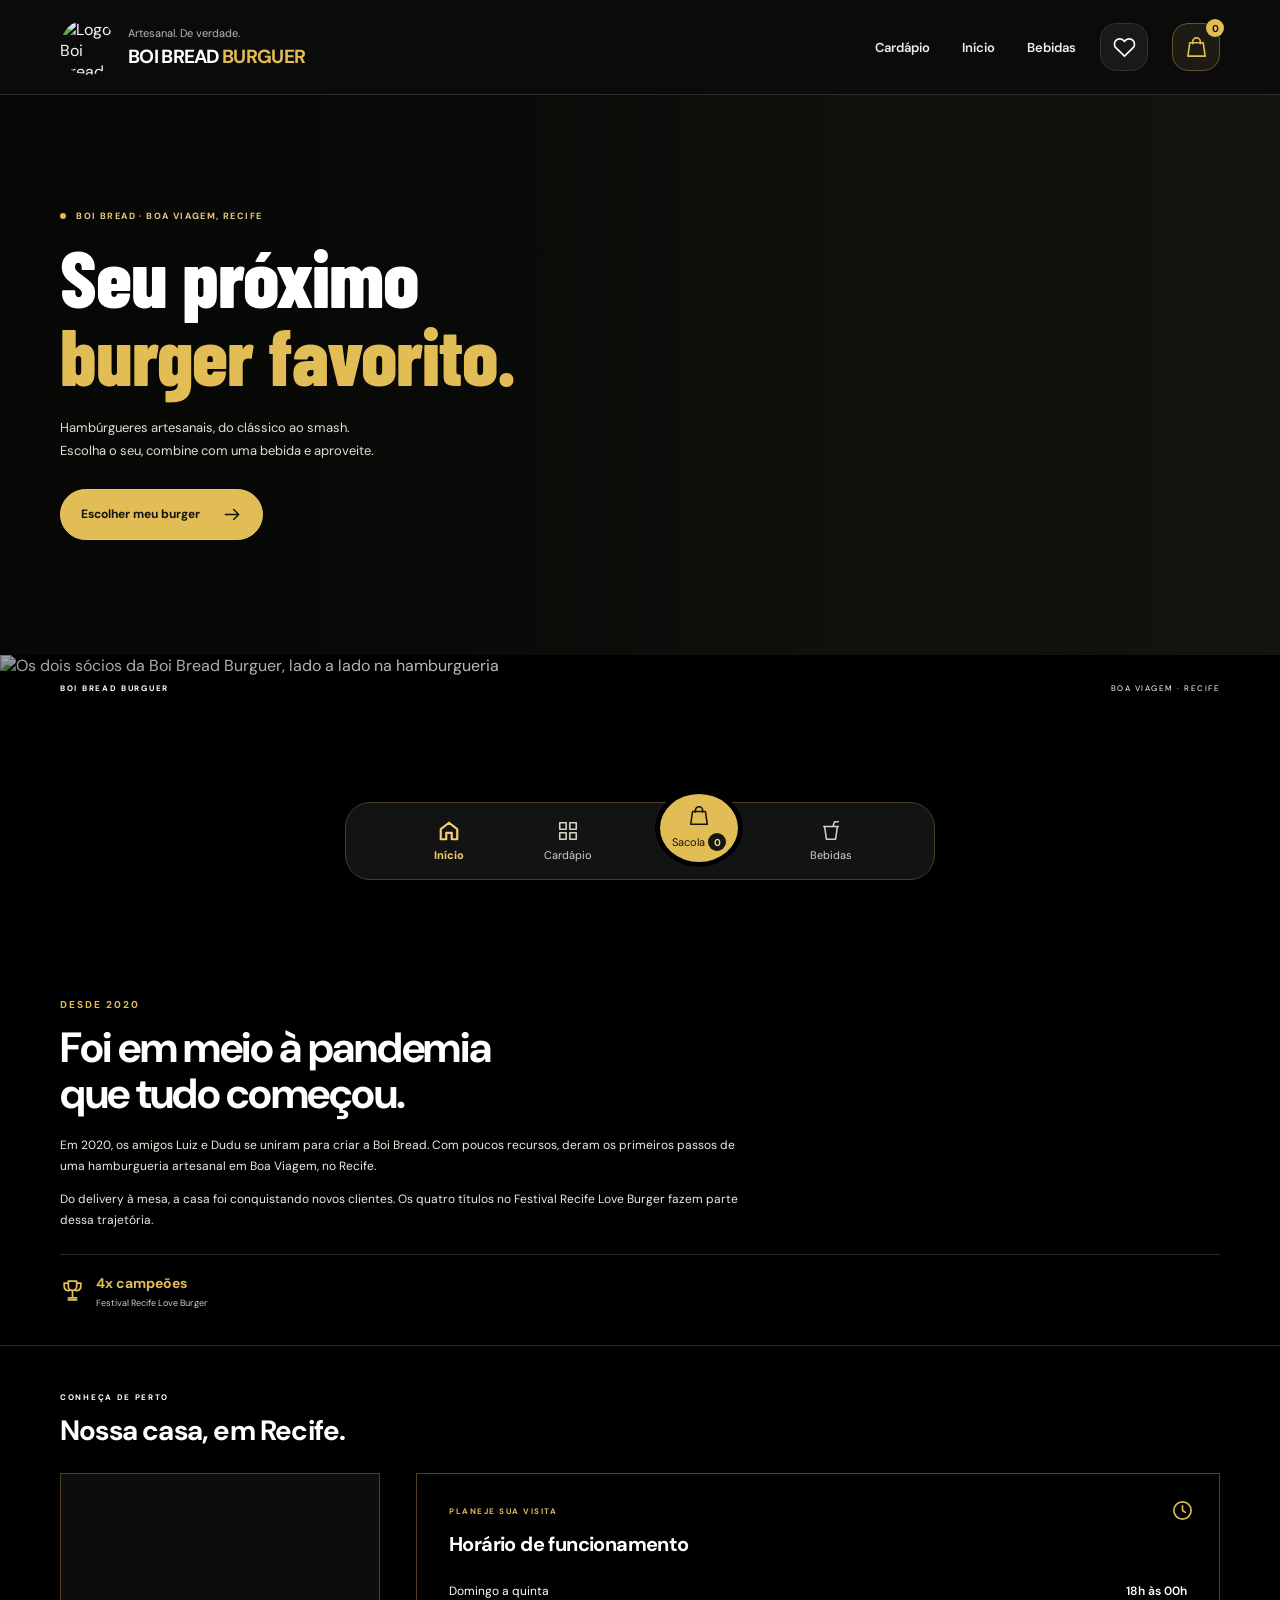
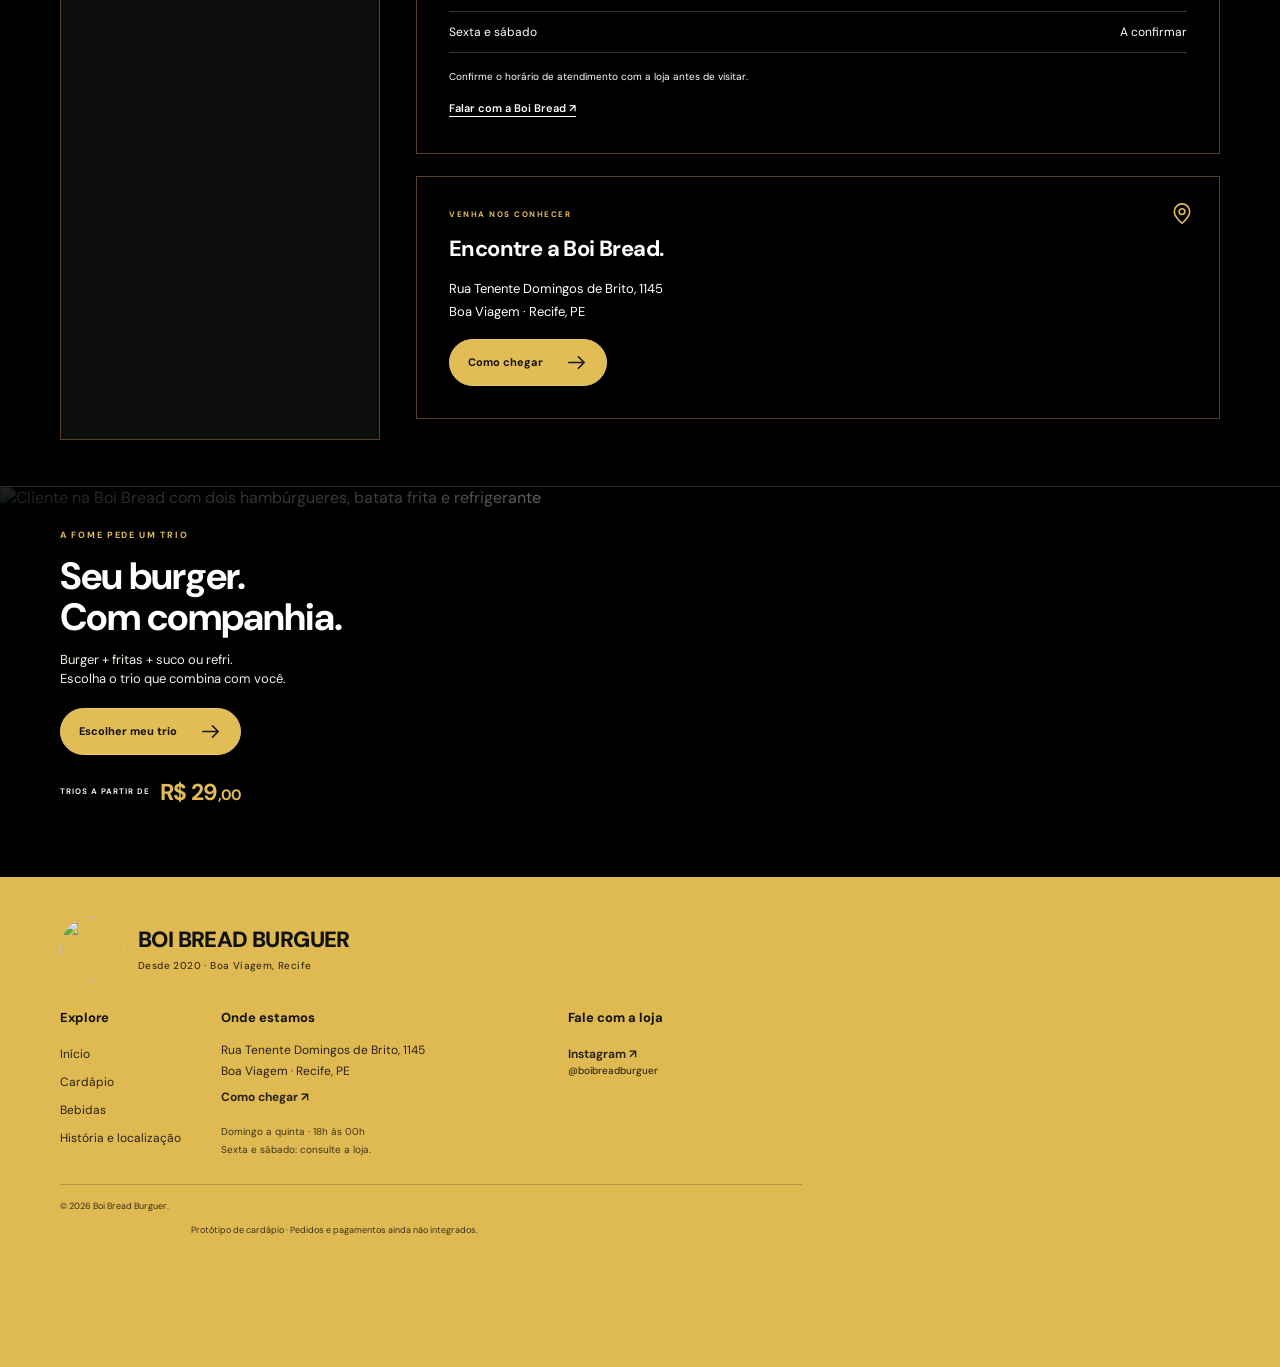
==== index.html @ cf7124f5 "Parte 1: adicionar HTML, estilos, scripts e animações" ====
<!doctype html><html lang="pt-BR"><head><meta charset="utf-8"><meta name="viewport" content="width=device-width,initial-scale=1"><title>Boi Bread Burguer | Feito pra matar sua fome</title><meta name="description" content="Conheça os burgers artesanais, combos e acompanhamentos da Boi Bread Burguer, em Recife."><meta property="og:title" content="Boi Bread Burguer | Cardápio artesanal"><meta property="og:description" content="Burgers, trios e acompanhamentos da Boi Bread Burguer, em Recife."><link rel="canonical" href="https://boi-bread-burguer-delivery.fancymug4096.chatgpt.site/"><meta name="theme-color" content="#080808"><link rel="stylesheet" href="style.css"><link rel="stylesheet" href="dark.css"><link rel="stylesheet" href="motion.css"><script src="addons.js" defer></script><script src="photos.js" defer></script><script src="app.js" defer></script><script src="hero-video.js" defer></script><script src="store-video.js" defer></script><script src="motion.js" defer></script></head><body id="inicio"><a class="skip" href="#cardapio">Ir para o cardápio</a><header class="header"><div class="header-inner"><a class="brand" href="#inicio"><img src="assets/logo.webp" alt="Logo Boi Bread Burguer"><span><small>Artesanal. De verdade.</small><strong>BOI BREAD<span> BURGUER</span></strong></span></a><nav class="desktop-nav"><a href="#cardapio">Cardápio</a><a href="#inicio">Início</a><a href="#bebidas">Bebidas</a></nav><button class="icon favorites" id="favorites" aria-label="Ver favoritos" data-icon="heart"></button><button class="icon bag" id="cart" aria-label="Abrir sacola"><span data-icon="bag"></span><b class="count">0</b></button></div></header><main><div id="home-view"><section class="hero traditional-hero" aria-labelledby="hero-title"><div class="hero-copy"><p class="eyebrow"><span></span> BOI BREAD · BOA VIAGEM, RECIFE</p><h1 id="hero-title">Seu próximo<br><em>burger favorito.</em></h1><p>Hambúrgueres artesanais, do clássico ao smash.<br>Escolha o seu, combine com uma bebida e aproveite.</p><div class="hero-actions"><a class="gold-button" href="#cardapio">Escolher meu burger <span data-icon="arrow"></span></a></div></div><video class="hero-video" id="hero-video" autoplay muted loop playsinline preload="metadata" poster="assets/hero-burger-poster.jpg" width="1280" height="720" aria-hidden="true"><source src="assets/hero-burger.mp4" type="video/mp4"></video><div class="hero-video-shade" aria-hidden="true"></div></section><div class="home-store history-page" id="historia"><section class="store-story founders-story" aria-labelledby="story-title"><img class="founders-photo" src="assets/socios-boi-bread.webp" alt="Os dois sócios da Boi Bread Burguer, lado a lado na hamburgueria" width="1536" height="1024" fetchpriority="high"><div class="founders-shade" aria-hidden="true"></div><div class="founders-heading"><span class="eyebrow">BOI BREAD BURGUER</span><span>BOA VIAGEM · RECIFE</span></div><div class="founders-content"><p class="founders-since">DESDE 2020</p><h2 id="story-title">Foi em meio à pandemia <br>que tudo começou.</h2><p>Em 2020, os amigos Luiz e Dudu se uniram para criar a Boi Bread. Com poucos recursos, deram os primeiros passos de uma hamburgueria artesanal em Boa Viagem, no Recife.</p><p>Do delivery à mesa, a casa foi conquistando novos clientes. Os quatro títulos no Festival Recife Love Burger fazem parte dessa trajetória.</p><div class="founders-award"><span data-icon="award"></span><span><strong>4x campeões</strong><small>Festival Recife Love Burger</small></span></div></div></section><section class="history-visit" aria-labelledby="visit-title"><div class="history-visit-heading"><p class="eyebrow">CONHEÇA DE PERTO</p><h2 id="visit-title">Nossa casa, em Recife.</h2></div><div class="history-visit-grid"><article class="store-media parking-media" aria-label="Vídeo da fachada e do estacionamento"><div class="parking-player"><video id="parking-video" width="720" height="1280" autoplay muted loop playsinline preload="metadata" poster="assets/estacionamento-poster.jpg" aria-label="Vídeo da fachada e da área de estacionamento da Boi Bread"><source src="assets/estacionamento.mp4" type="video/mp4">Seu navegador não suporta este vídeo. <a href="assets/estacionamento.mp4">Abrir o vídeo do estacionamento</a>.</video></div></article><div class="store-details"><article class="store-info hours"><svg class="store-info-icon" viewBox="0 0 24 24" aria-hidden="true"><circle cx="12" cy="12" r="9"/><path d="M12 7v5l3 2"/></svg><p class="eyebrow">PLANEJE SUA VISITA</p><h3>Horário de funcionamento</h3><div class="hours-row"><span>Domingo a quinta</span><strong>18h às 00h</strong></div><div class="hours-row"><span>Sexta e sábado</span><strong class="pending-hours">A confirmar</strong></div><p class="hours-note">Confirme o horário de atendimento com a loja antes de visitar.</p><a class="store-social" href="https://www.instagram.com/boibreadburguer/" target="_blank" rel="noopener noreferrer">Falar com a Boi Bread ↗</a></article><article class="store-info"><span class="store-info-icon" data-icon="pin"></span><p class="eyebrow">VENHA NOS CONHECER</p><h3>Encontre a Boi Bread.</h3><address>Rua Tenente Domingos de Brito, 1145<br>Boa Viagem · Recife, PE</address><a class="dark-button" href="https://www.google.com/maps/search/?api=1&query=Rua%20Tenente%20Domingos%20de%20Brito%201145%20Recife" target="_blank" rel="noopener noreferrer">Como chegar <span data-icon="arrow"></span></a></article></div></div></section></div><section class="combo-banner" id="trios-destaque"><div><p class="eyebrow">A FOME PEDE UM TRIO</p><h2>Seu burger.<br>Com companhia.</h2><p>Burger + fritas + suco ou refri.<br>Escolha o trio que combina com você.</p><button class="dark-button" id="combos">Escolher meu trio <span data-icon="arrow"></span></button><span class="combo-price">TRIOS A PARTIR DE<strong>R$ 29<span>,00</span></strong></span></div><img src="assets/trios-companhia.webp" alt="Cliente na Boi Bread com dois hambúrgueres, batata frita e refrigerante" width="588" height="580" loading="lazy"></section></div><section id="cardapio" hidden aria-labelledby="section-title"><div class="section-heading"><div><p class="eyebrow">ESCOLHA O SEU FAVORITO</p><h2 id="section-title">Os clássicos da casa</h2></div></div><nav class="menu-categories" id="menu-categories" aria-label="Categorias do cardápio"></nav><div class="products" id="products"></div><p class="empty" id="empty" hidden>Você ainda não salvou favoritos. Toque no coração de um produto para encontrá-lo aqui.</p></section><footer class="burger-footer" role="contentinfo" aria-label="Rodapé da Boi Bread Burguer"><img class="footer-scene" src="assets/footer-burger-madeira.webp" alt="Hambúrguer sobre uma base rústica de madeira" width="1536" height="1024" loading="lazy"><div class="footer-inner"><a class="footer-identity" href="./#inicio" aria-label="Boi Bread Burguer — início"><img src="assets/logo.webp" width="68" height="68" alt=""><span>BOI BREAD <b>BURGUER</b><small>Desde 2020 · Boa Viagem, Recife</small></span></a><div class="footer-info-grid"><nav class="footer-menu" aria-label="Navegação do rodapé"><h2>Explore</h2><a href="./#inicio">Início</a><a href="./#cardapio">Cardápio</a><a href="./#bebidas">Bebidas</a><a href="#historia">História e localização</a></nav><div class="footer-location"><h2>Onde estamos</h2><address>Rua Tenente Domingos de Brito, 1145<br>Boa Viagem · Recife, PE</address><a href="https://www.google.com/maps/search/?api=1&amp;query=Rua%20Tenente%20Domingos%20de%20Brito%201145%20Recife" target="_blank" rel="noopener noreferrer">Como chegar ↗</a><p>Domingo a quinta · 18h às 00h<br>Sexta e sábado: consulte a loja.</p></div><div class="footer-contact"><h2>Fale com a loja</h2><a href="https://www.instagram.com/boibreadburguer/" target="_blank" rel="noopener noreferrer">Instagram ↗<span>@boibreadburguer</span></a></div></div><div class="footer-legal"><span>© 2026 Boi Bread Burguer.</span><small>Protótipo de cardápio · Pedidos e pagamentos ainda não integrados.</small></div></div></footer></main><nav class="bottom-nav" aria-label="Navegação principal"><a href="#inicio" id="bottom-home" class="active" aria-current="page"><span data-icon="home"></span>Início</a><a href="#cardapio" id="bottom-menu"><span data-icon="grid"></span>Cardápio</a><button class="nav-cart" id="bottom-cart"><span data-icon="bag"></span><span>Sacola <b class="count">0</b></span></button><button id="bottom-drinks"><svg viewBox="0 0 24 24" aria-hidden="true"><path d="M5 7h14l-2 14H7L5 7ZM14 7l2-5h4M4 7h16"/></svg>Bebidas</button></nav><dialog id="dialog" aria-labelledby="dialog-title"><div class="dialog-top"><h2 id="dialog-title"></h2><button class="icon" id="close-dialog" aria-label="Fechar">×</button></div><div id="dialog-content"></div></dialog><div class="toast" id="toast" role="status"></div></body></html>
---- style.css ----
@import url('https://fonts.googleapis.com/css2?family=Barlow+Condensed:wght@700;800&family=DM+Sans:wght@400;500;600;700;800&display=swap');
:root{--bg:#fbf7ef;--ink:#20211c;--gold:#dfb951;--muted:#78776c;--line:#e9e3d7}*{box-sizing:border-box}html{scroll-behavior:smooth;scroll-padding-top:110px}body{margin:0;background:var(--bg);color:var(--ink);font-family:'DM Sans',Arial,sans-serif}button,input,a{-webkit-tap-highlight-color:transparent}button,a{touch-action:manipulation}button{font:inherit;cursor:pointer;color:inherit}button,a,input{outline-offset:5px}a{color:inherit;text-decoration:none}button{border:0}svg{width:23px;height:23px;fill:none;stroke:currentColor;stroke-width:1.7;stroke-linecap:round;stroke-linejoin:round;vertical-align:middle}button:hover,a:hover{filter:brightness(.94)}.header{background:#fffdf8eF;border-bottom:1px solid var(--line);position:sticky;top:0;z-index:10;backdrop-filter:blur(15px)}.header-inner{max-width:1232px;margin:auto;display:flex;align-items:center;gap:24px;padding:19px 36px}.icon{background:#fffdfa;border:1px solid var(--line);border-radius:16px;min-width:48px;height:48px;display:grid;place-items:center}.brand{display:flex;align-items:center;gap:12px}.brand img{width:56px;height:56px;border-radius:50%}.brand small{display:block;font-size:11px;margin-bottom:4px;color:var(--muted)}.brand strong{font-size:19px;letter-spacing:-.7px}.brand strong span{color:#8c702c}.desktop-nav{display:flex;align-items:center;gap:32px;margin-left:auto;font-size:13px;font-weight:600}.desktop-nav button{background:none}.bag{background:var(--ink);color:white;position:relative}.count{font-size:10px;background:var(--gold);color:#171713;min-width:18px;height:18px;border-radius:20px;display:inline-grid;place-items:center}.bag .count{position:absolute;right:-5px;top:-5px}main{max-width:1160px;margin:0 auto;padding:32px 0 0}.welcome{display:flex;justify-content:space-between;align-items:center;margin-bottom:24px}.welcome p{font-size:13px;color:var(--muted);margin:0 0 7px}.welcome h1{font-size:19px;margin:0;font-weight:600;letter-spacing:-.5px}.location{display:flex;align-items:center;gap:8px;font-size:12px}.location svg{width:18px}.search-row{display:flex;gap:14px;margin-bottom:24px}.search{display:flex;align-items:center;background:#fffdfb;border-radius:16px;border:1px solid var(--line);padding:0 20px;gap:12px;flex:1;box-shadow:0 5px 10px #31241404}.search input{height:56px;border:0;background:none;width:100%;font:inherit;font-size:13px;min-width:0}.filter{display:flex;gap:10px;align-items:center;background:white;border:1px solid var(--line);border-radius:16px;padding:0 20px;font-size:12px}.hero{background:#1c2019;border-radius:28px;min-height:365px;position:relative;overflow:hidden;color:#fff;display:grid;grid-template-columns:1fr 1fr}.hero-copy{padding:35px 45px 50px;z-index:2}.eyebrow{font-size:10px;font-weight:700;letter-spacing:1.7px;margin:0 0 15px}.hero .eyebrow{color:#e6ca83}.hero .eyebrow span{display:inline-block;width:6px;height:6px;background:var(--gold);border-radius:50%;margin-right:7px}.hero h2{font-family:'Barlow Condensed',Impact,sans-serif;font-size:76px;letter-spacing:-1px;line-height:.91;margin:0 0 18px;font-weight:800}.hero h2 em{font-style:normal;color:var(--gold)}.hero-copy>p:not(.eyebrow){font-size:13px;line-height:1.6;color:#e0e0d5}.gold-button,.dark-button{display:inline-flex;align-items:center;justify-content:center;gap:22px;background:var(--gold);color:#20211c;border-radius:30px;padding:13px 20px;font-size:12px;font-weight:700;margin-top:6px}.gold-button svg{width:20px}.hero-photo{position:relative;min-width:0;background:#775338}.hero-photo>img{height:100%;width:100%;object-fit:cover;image-rendering:auto}.hero-photo:before{content:'';position:absolute;inset:0;background:linear-gradient(90deg,#1c2019,transparent 35%),linear-gradient(0deg,#1c2019b0,transparent 50%)}.seal{position:absolute;right:25px;top:25px;border:1px solid #e5c77c;color:#f4dc9a;transform:rotate(12deg);border-radius:50%;width:83px;height:83px;display:flex;align-items:center;justify-content:center;flex-direction:column;font-size:24px;font-weight:800;background:#1c201970}.seal small{font-size:8px;letter-spacing:1px}.photo-label{position:absolute;bottom:52px;right:30px;font-size:10px;letter-spacing:1px}.photo-label b{display:block;font-size:21px;margin-top:7px}.hero-bottom{position:absolute;bottom:0;padding:12px 44px;display:flex;justify-content:space-between;width:100%;background:#12171080;font-size:8px;letter-spacing:2px}.award{display:flex;align-items:center;justify-content:center;gap:10px;padding:19px 0;font-size:11px;color:#686650;border-bottom:1px solid var(--line)}.award svg{color:#9a7928;width:19px}.award-end{border-left:1px solid #d8d0be;padding-left:15px;margin-left:10px;color:var(--muted)}.categories{display:flex;gap:38px;justify-content:center;margin:30px 0 40px;overflow-x:auto;padding:3px 2px 10px;scrollbar-width:thin}.category{background:none;display:flex;align-items:center;flex-direction:column;gap:10px;min-width:78px;font-size:11px;white-space:nowrap}.category img{width:76px;height:76px;object-fit:cover;border-radius:50%;padding:5px;background:#fffcf7;border:1px solid var(--line);transition:.2s}.category.active img{border:2px solid #a88a36;box-shadow:0 0 0 4px #e3bf5b17}.category.active{font-weight:700;color:#80631f}.section-heading{display:flex;align-items:center;justify-content:space-between;margin-bottom:22px}.section-heading .eyebrow{color:#9a7b2e;font-size:9px;margin-bottom:7px}.section-heading h2{font-size:26px;margin:0;letter-spacing:-1px}.text-button{background:none;color:#8b6a1e;font-size:11px;font-weight:700;display:flex;gap:12px;align-items:center}.text-button svg{width:18px}.products{display:grid;grid-template-columns:repeat(3,minmax(0,1fr));gap:20px}.product{background:#fffdf9;border:1px solid #eee7db;border-radius:22px;overflow:hidden;position:relative;transition:transform .2s,box-shadow .2s;animation:enter .35s ease both}.product:hover{transform:translateY(-4px);box-shadow:0 12px 30px #3b2d1710}.product-image{height:200px;position:relative;overflow:hidden;background:#e7d6bd}.product-image>img{width:100%;height:100%;object-fit:cover}.product .tag{position:absolute;left:14px;top:14px;padding:7px 10px;border-radius:8px;background:#20211c;color:#ffe3a0;font-size:8px;font-weight:800;letter-spacing:.6px}.heart{position:absolute;right:12px;top:12px;background:#fffdf8e8;border-radius:50%;width:36px;height:36px;display:grid;place-items:center}.heart[aria-pressed=true]{color:#a37c23}.heart[aria-pressed=true] svg{fill:#e5bf59}.product-content{padding:19px}.product h3{font-size:17px;margin:0 0 9px;letter-spacing:-.5px}.product p{font-size:11px;line-height:1.6;color:#77766c;margin:0;min-height:36px}.product-bottom{display:flex;align-items:center;justify-content:space-between;margin-top:15px}.price{font-weight:800;font-size:22px;letter-spacing:-.7px}.price small{font-size:13px;font-weight:600}.add{width:39px;height:39px;border-radius:50%;background:var(--gold);font-size:25px}.combo-banner{position:relative;display:flex;align-items:center;overflow:hidden;margin-top:34px;border-radius:24px;background:#eee1c6;min-height:265px;padding:30px 36px;gap:30px}.combo-banner>div{z-index:1;min-width:230px}.combo-banner .eyebrow{color:#8b702f;font-size:9px}.combo-banner h2{font-size:32px;letter-spacing:-1px;line-height:1.06;margin:0}.combo-banner p:not(.eyebrow){font-size:12px;line-height:1.5;color:#71654e}.dark-button{background:#20211c;color:#fff;font-size:11px;padding:11px 18px}.combo-banner>img{width:310px;height:250px;object-fit:cover;border-radius:50%;margin:auto;mix-blend-mode:multiply}.combo-price{font-size:9px;font-weight:700;letter-spacing:1px;min-width:170px}.combo-price strong{font-size:42px;display:block;letter-spacing:-2px;margin-top:8px}.combo-price strong span{font-size:22px}footer{text-align:center;padding:44px 0 28px;color:#77746a;font-size:11px}.footer-brand{display:flex;align-items:center;justify-content:center;gap:10px;color:var(--ink);font-size:12px}.footer-brand img{width:36px;border-radius:50%}footer small{display:block;margin-top:24px;font-size:9px;color:#8c887d}.bottom-nav{display:none}dialog{border:1px solid var(--line);border-radius:24px;padding:26px;width:min(520px,calc(100% - 28px));max-height:85dvh;background:var(--bg);color:var(--ink);box-shadow:0 25px 100px #0003}dialog::backdrop{background:#15180db0;backdrop-filter:blur(4px)}.dialog-top{display:flex;justify-content:space-between;align-items:center;gap:10px;margin-bottom:20px}.dialog-top h2{font-size:23px;margin:0}.dialog-top .icon{font-size:26px}.dialog-text{font-size:14px;line-height:1.7;color:#716f62}.cart-line{display:grid;grid-template-columns:56px 1fr auto;gap:12px;align-items:center;padding:15px 0;border-bottom:1px solid var(--line)}.cart-line img{width:56px;height:56px;object-fit:cover;border-radius:12px}.cart-line strong{font-size:13px}.cart-line small{display:block;margin-top:6px;font-size:12px}.quantity{display:flex;align-items:center;gap:10px;font-size:13px}.quantity button{width:30px;height:36px;border-radius:9px;background:#eee7d7}.total{display:flex;justify-content:space-between;margin:24px 0;font-size:20px;font-weight:700}.checkout-note{font-size:12px;line-height:1.6;background:#f0e6cf;border-radius:12px;padding:15px}.wide{width:100%}.toast{position:fixed;bottom:25px;left:50%;transform:translate(-50%,20px);background:#20211c;color:#fff;padding:14px 22px;border-radius:12px;font-size:12px;z-index:30;opacity:0;pointer-events:none;transition:.2s}.toast.show{opacity:1;transform:translate(-50%,0)}.skip{position:absolute;left:10px;top:-100px;z-index:50;background:white;padding:15px}.skip:focus{top:10px}.empty{padding:40px;text-align:center;font-size:14px}.filter-options{display:flex;flex-direction:column;gap:12px}.filter-options button{padding:15px;border-radius:12px;background:#ede5d5;text-align:left}body:has(dialog[open]){overflow:hidden}@keyframes enter{from{opacity:0;transform:translateY(8px)}to{opacity:1;transform:translateY(0)}}
@media(min-width:1500px){main{max-width:1200px}.hero{min-height:405px}.hero h2{font-size:84px}.hero-copy{padding-top:42px}.product-image{height:220px}}@media(max-width:1230px){main{margin:0 36px}.categories{gap:28px}}@media(max-width:800px){.header-inner{padding:14px 22px;gap:14px}.desktop-nav{display:none}.favorites{margin-left:auto}.brand strong{font-size:16px}.brand img{width:44px;height:44px}.brand small{font-size:10px}main{margin:0 22px;padding-top:24px}.hero-copy{padding:30px 26px 50px}.hero h2{font-size:65px}.hero{min-height:340px}.hero .eyebrow{font-size:8px;letter-spacing:1px}.hero-bottom{padding:12px 26px;font-size:7px}.categories{justify-content:flex-start;gap:24px}.products{gap:12px}.product-image{height:155px}.product-content{padding:14px}.product h3{font-size:15px}.price{font-size:19px}.combo-banner{padding:26px}.combo-banner>img{width:210px;height:210px}.combo-price{display:none}.section-heading h2{font-size:24px}.welcome h1{font-size:17px}.location{display:none}}@media(max-width:560px){.header{position:relative;border:0;background:none}.header-inner{gap:10px;padding:22px 18px 8px}.header-inner>.icon:first-child{min-width:42px;height:44px}.brand{gap:8px;flex:1}.brand img{display:none}.brand strong{font-size:20px;line-height:.95;font-family:'Barlow Condensed',Impact,sans-serif;letter-spacing:.2px}.brand strong span{display:block;font-size:16px;margin-top:3px}.brand small{font-size:9px;margin-bottom:5px}.favorites{display:none}.icon{min-width:44px;height:44px;border-radius:14px}.bag{background:#fffdf9;color:var(--ink)}main{margin:0 18px;padding-top:13px}.welcome{margin-bottom:16px}.welcome p{font-size:11px;margin-bottom:4px}.welcome h1{font-size:14px}.search-row{gap:10px;margin-bottom:18px}.search{padding:0 14px;border-radius:16px}.search input{height:49px;font-size:12px}.filter{padding:0 14px}.filter>span:last-child{display:none}.hero{border-radius:23px;min-height:306px;grid-template-columns:54% 46%}.hero-copy{padding:25px 0 40px 20px}.hero .eyebrow{font-size:6px;letter-spacing:.6px;white-space:nowrap;margin-bottom:16px}.hero h2{font-size:51px;line-height:.95;margin-bottom:15px}.hero-copy>p:not(.eyebrow){font-size:10px;line-height:1.5;max-width:170px}.gold-button{font-size:9px;padding:11px 12px;gap:8px;white-space:nowrap}.gold-button svg{width:16px}.hero-photo>img{object-position:43% center}.hero-photo:before{background:linear-gradient(90deg,#1c2019,transparent 55%),linear-gradient(0deg,#1c2019a0,transparent)}.seal{width:55px;height:55px;right:10px;top:19px;font-size:17px}.seal small{font-size:5px}.photo-label{font-size:6px;right:14px;bottom:50px;letter-spacing:.2px}.photo-label b{font-size:17px}.hero-bottom{padding:12px 20px;font-size:5px;letter-spacing:1px}.award{font-size:9px;padding:14px 0;gap:6px}.award-end{display:none}.award svg{width:16px}.categories{margin:19px 0 24px;gap:15px}.category{min-width:60px;font-size:9px;gap:8px}.category img{width:61px;height:61px;padding:4px}.section-heading{gap:10px;margin-bottom:16px}.section-heading .eyebrow{font-size:7px;letter-spacing:1px}.section-heading h2{font-size:21px}.text-button{font-size:9px;max-width:108px;text-align:right;gap:6px}.text-button svg{min-width:17px}.products{grid-template-columns:repeat(2,minmax(0,1fr));gap:12px}.product{border-radius:17px}.product-image{height:145px}.product .tag{font-size:6px;left:8px;top:10px;padding:6px}.heart{width:29px;height:29px;right:8px;top:8px}.heart svg{width:17px;height:17px}.product-content{padding:12px}.product h3{font-size:14px;min-height:32px;line-height:1.15;margin-bottom:5px}.product p{font-size:10px;min-height:46px}.product-bottom{margin-top:11px}.price{font-size:18px}.price small{font-size:10px}.add{width:33px;height:33px;font-size:23px}.combo-banner{padding:23px 20px;margin-top:24px;min-height:220px;gap:0}.combo-banner>div{min-width:0;width:57%;flex-shrink:0}.combo-banner h2{font-size:26px}.combo-banner .eyebrow{font-size:7px;letter-spacing:1px}.combo-banner p:not(.eyebrow){font-size:10px}.combo-banner>img{width:170px;height:170px;position:absolute;right:-30px;bottom:20px}.dark-button{font-size:9px;gap:8px;padding:10px 13px}.dark-button svg{width:16px}.bottom-nav{display:flex;position:fixed;bottom:0;left:0;right:0;align-items:center;justify-content:space-around;background:#fffdf9f5;border-top:1px solid var(--line);padding:11px 7px calc(10px + env(safe-area-inset-bottom));z-index:11;backdrop-filter:blur(12px);border-radius:24px 24px 0 0;box-shadow:0 -5px 20px #31241407}.bottom-nav>a,.bottom-nav>button{display:flex;align-items:center;justify-content:center;flex-direction:column;font-size:9px;gap:5px;background:none;color:#7d796c;min-width:49px}.bottom-nav .active{color:#8c702c}.bottom-nav .nav-cart{background:var(--gold);color:#20211c;width:65px;height:65px;border-radius:50%;margin-top:-28px;border:5px solid var(--bg);box-sizing:content-box;gap:4px}.nav-cart .count{font-size:8px;min-width:12px;height:12px;background:#20211c;color:white}.bottom-nav svg{width:21px;height:21px}footer{padding:35px 6px 115px;font-size:10px}footer small{line-height:1.6;font-size:8px}.toast{bottom:100px;width:max-content;max-width:90%;text-align:center}}@media(max-width:360px){main{margin:0 13px}.hero h2{font-size:44px}.hero-copy{padding-left:15px}.hero-copy>p:not(.eyebrow){font-size:9px}.product-image{height:125px}.price{font-size:16px}.product-content{padding:10px}.brand strong{font-size:18px}}@media(prefers-reduced-motion:reduce){*{scroll-behavior:auto!important;animation:none!important;transition:none!important}}
.hero-photo>img{position:absolute;inset:0}.hero-photo:before{z-index:1}.seal,.photo-label{z-index:2}.hero-bottom{z-index:3}
@media(max-width:560px){.hero h2{white-space:nowrap;font-size:48px}.hero-copy>p:not(.eyebrow){width:170px;max-width:170px}.hero{min-height:306px}.categories{scrollbar-width:none}.categories::-webkit-scrollbar{display:none}}
@media(max-width:360px){.hero h2{font-size:40px}.hero-copy>p:not(.eyebrow){width:145px;max-width:145px}}
/* Persistent navigation and beverage catalog. */
.beverage .product-image{background:#fff;display:grid;place-items:center;padding:23px}.beverage .product-image>img{width:100%;height:100%;object-fit:contain;max-height:154px}.footer-links{display:flex;justify-content:center;gap:24px;flex-wrap:wrap;margin:20px 0}.footer-links a{padding:8px 0;color:#80631f;font-weight:600}.dialog-text .text-button{margin-top:18px;padding:10px 0;max-width:none}.bottom-nav .active{color:#88691e;font-weight:800}.bottom-nav .active svg{stroke-width:2.4}
@media(min-width:561px){.bottom-nav{display:flex;position:fixed;bottom:20px;left:50%;transform:translateX(-50%);width:min(590px,calc(100% - 40px));align-items:center;justify-content:space-around;background:#fffdf9f5;border:1px solid var(--line);padding:12px 16px;z-index:11;backdrop-filter:blur(12px);border-radius:25px;box-shadow:0 8px 35px #31241418}.bottom-nav>a,.bottom-nav>button{display:flex;align-items:center;justify-content:center;flex-direction:column;font-size:11px;gap:6px;background:none;min-width:65px;min-height:47px}.bottom-nav .nav-cart{background:var(--gold);width:66px;height:66px;border-radius:50%;margin-top:-26px;border:5px solid var(--bg);box-sizing:content-box}.nav-cart .count{background:var(--ink);color:white}.bottom-nav svg{width:22px;height:22px}footer{padding-bottom:140px}.toast{bottom:120px}}
@media(max-width:560px){.categories{gap:12px}.category{min-width:54px}.category img{width:56px;height:56px}.beverage .product-image{padding:20px}.beverage .product-image>img{max-height:105px}.footer-links{gap:15px}}
/* Brand alignment and the dedicated store section. */
.brand{min-width:0}.brand>span{min-width:0}.brand img{flex-shrink:0}.store-section{margin-top:70px;padding-top:42px;border-top:1px solid var(--line);scroll-margin-top:110px}.store-heading{margin-bottom:30px}.store-heading .eyebrow{color:#93722b}.store-heading h2{font-size:clamp(28px,3vw,40px);letter-spacing:-1.3px;line-height:1.15;margin:0 0 15px}.store-heading>p:last-child{font-size:13px;line-height:1.7;color:var(--muted)}.store-layout{display:grid;grid-template-columns:1.15fr 1fr;gap:24px}.store-media{min-height:480px;border-radius:26px;background:#24271f;color:#eee5cc;position:relative;padding:28px;display:flex;flex-direction:column;justify-content:space-between;border:1px solid #363a2c}.media-label{font-size:9px;letter-spacing:2px;color:#d4bd81}.media-placeholder{text-align:center;padding:50px 15px}.media-placeholder>svg{width:48px;height:48px;color:#bc9b4b;stroke-width:1}.media-placeholder h3{font-size:29px;font-weight:500;letter-spacing:-.8px;margin:24px 0 12px}.media-placeholder p{font-size:13px;line-height:1.8;color:#bbbcae;margin:0}.media-caption{display:flex;justify-content:space-between;font-size:8px;letter-spacing:1.5px;color:#b3b49f;border-top:1px solid #ffffff1c;padding-top:20px}.store-details{display:grid;gap:18px}.store-info{background:#fffdf9;border:1px solid var(--line);border-radius:22px;padding:28px;position:relative}.store-info-icon{position:absolute;right:25px;top:25px;color:#9d7d2c}.store-info-icon svg{width:24px}.store-info .eyebrow{font-size:8px;letter-spacing:1.5px;color:#8d752f;padding-right:35px}.store-info h3{font-size:22px;letter-spacing:-.6px;margin:0 0 14px}.store-info address{font-style:normal;font-size:13px;color:#777568;line-height:1.8;margin-bottom:12px}.store-info .dark-button{margin-top:3px}.hours h3{font-size:20px}.hours-row{display:flex;justify-content:space-between;gap:15px;padding:12px 0;border-bottom:1px solid var(--line);font-size:12px}.hours-row strong{font-weight:600}.hours-row .pending-hours{color:#8b7961;font-weight:400}.hours-note{font-size:10px;line-height:1.7;color:#8a8579;margin:15px 0 10px}.store-social{font-size:11px;color:#8c6b24;font-weight:600;display:inline-block;padding:6px 0}
@media(max-width:800px){.store-layout{grid-template-columns:1fr}.store-media{min-height:330px}.media-placeholder{padding:30px 15px}.store-details{grid-template-columns:1fr 1fr}.store-info{padding:22px}.store-info h3{font-size:19px}.hours-row{flex-wrap:wrap;gap:6px}.store-section{margin-top:48px}}
@media(max-width:560px){.header-inner{gap:12px;align-items:center}.brand{gap:11px}.brand img{display:block;width:49px;height:49px;border-radius:50%}.brand strong{font-family:'DM Sans',Arial,sans-serif;font-size:15px;letter-spacing:-.4px;line-height:1.1}.brand strong span{font-size:12px;letter-spacing:1.4px;margin-top:4px}.brand small{font-size:8px;margin-bottom:5px}.store-section{padding-top:30px;scroll-margin-top:24px}.store-heading h2{font-size:27px;letter-spacing:-.9px}.store-heading>p:last-child{font-size:12px}.store-layout{gap:16px}.store-details{grid-template-columns:1fr;gap:16px}.store-media{min-height:290px;border-radius:22px;padding:22px}.media-placeholder h3{font-size:25px}.media-caption{font-size:7px;letter-spacing:.9px}.store-info{padding:25px}.store-info h3{font-size:22px}.hours-row{font-size:12px}.store-info address{font-size:12px}}
@media(max-width:360px){.brand img{width:43px;height:43px}.brand{gap:9px}.brand strong{font-size:13px}.brand strong span{font-size:11px}.header-inner{padding-left:13px;padding-right:13px}.brand small{font-size:7px}}
/* Black and gold trio feature with the supplied rectangular photograph. */
.combo-banner{display:grid;grid-template-columns:minmax(0,1fr) minmax(0,44%);gap:0;background:#141512;color:#fff;min-height:0;padding:0;align-items:stretch}.combo-banner>div{width:auto;min-width:0;padding:36px 42px}.combo-banner .eyebrow{color:var(--gold)}.combo-banner h2{font-size:38px;color:#fff}.combo-banner p:not(.eyebrow){color:#c5c3b8;font-size:13px}.combo-banner .dark-button{background:var(--gold);color:#20211c;font-weight:800}.combo-banner>img{position:static;display:block;width:100%;height:100%;min-height:350px;max-height:420px;object-fit:cover;object-position:center;border-radius:0;margin:0;mix-blend-mode:normal;align-self:stretch}.combo-banner .combo-price{display:block;margin-top:22px;color:#d4d0c4;font-size:8px;letter-spacing:1px;min-width:0}.combo-banner .combo-price strong{display:inline-block;margin:0 0 0 10px;color:var(--gold);font-size:23px;letter-spacing:-.7px;vertical-align:middle}.combo-banner .combo-price strong span{font-size:15px}
@media(max-width:800px){.combo-banner>div{padding:30px}.combo-banner h2{font-size:31px}.combo-banner>img{min-height:330px}.combo-banner .combo-price strong{display:block;margin:6px 0 0}}
@media(max-width:560px){.combo-banner{grid-template-columns:minmax(0,53%) minmax(0,47%);min-height:285px}.combo-banner>div{padding:24px 15px 24px 20px}.combo-banner .eyebrow{font-size:6px;letter-spacing:.8px;margin-bottom:13px}.combo-banner h2{font-size:26px;line-height:1.08}.combo-banner p:not(.eyebrow){font-size:10px;line-height:1.65}.combo-banner .dark-button{font-size:9px;padding:11px 12px;gap:6px;white-space:nowrap}.combo-banner .dark-button svg{width:15px}.combo-banner>img{min-height:285px;max-height:none;object-position:50% center}.combo-banner .combo-price{font-size:6px;letter-spacing:.6px;margin-top:17px}.combo-banner .combo-price strong{font-size:21px;margin-top:5px}}
@media(max-width:360px){.combo-banner>div{padding-left:15px;padding-right:9px}.combo-banner h2{font-size:23px}.combo-banner .dark-button{font-size:8px;padding:10px}.combo-banner .eyebrow{font-size:5px}}
/* One photographic banner, with a translucent overlay for readable copy. */
.combo-banner{display:block;position:relative;isolation:isolate;min-height:390px;background:#171812}.combo-banner>img{position:absolute;inset:0;width:100%;height:100%;min-height:0;max-height:none;object-fit:cover;object-position:center 24%;z-index:-2}.combo-banner:before{content:'';position:absolute;inset:0;background:linear-gradient(90deg,rgba(10,12,8,.85) 0%,rgba(10,12,8,.70) 33%,rgba(10,12,8,.30) 62%,rgba(10,12,8,.10) 100%);z-index:-1}.combo-banner>div{position:relative;width:56%;padding:42px;min-width:0}.combo-banner h2{text-shadow:0 2px 16px #0004}.combo-banner p:not(.eyebrow){color:#f0eee7}.combo-banner .combo-price{color:#f0eee7}
@media(max-width:800px){.combo-banner{min-height:350px}.combo-banner>div{padding:32px;width:62%}.combo-banner>img{object-position:center 23%}}
@media(max-width:560px){.combo-banner{min-height:310px}.combo-banner>div{padding:28px 22px;width:64%}.combo-banner>img{min-height:0;object-position:58% 28%}.combo-banner:before{background:linear-gradient(90deg,rgba(10,12,8,.85),rgba(10,12,8,.68) 46%,rgba(10,12,8,.18))}.combo-banner h2{font-size:28px}.combo-banner .eyebrow{font-size:7px}.combo-banner p:not(.eyebrow){font-size:11px}}
@media(max-width:360px){.combo-banner>div{padding:25px 17px;width:69%}.combo-banner h2{font-size:25px}}
/* Spacing after removal of search, filters and category circles. */
.award{margin-bottom:32px}
@media(max-width:560px){.award{margin-bottom:24px}}
/* A short, dedicated introduction to the restaurant. */
.history-invite{margin:48px 0 0;padding:32px 0;border-top:1px solid var(--line);border-bottom:1px solid var(--line);display:flex;align-items:center;justify-content:space-between;gap:24px}.history-invite .eyebrow{font-size:8px;color:#8b702c;margin-bottom:10px}.history-invite h2{font-size:26px;letter-spacing:-.8px;margin:0 0 9px}.history-invite p:not(.eyebrow){font-size:12px;color:var(--muted);margin:0}.history-invite .dark-button{flex-shrink:0}.history-main{padding-top:28px;padding-bottom:135px}.history-back{font-size:11px;color:#7e6b40;display:inline-block;padding:10px 0;margin-bottom:25px}.history-intro{display:grid;grid-template-columns:1.1fr 1fr;border-radius:26px;overflow:hidden;background:#1a1d16;color:#fff}.history-copy{padding:55px 48px;align-self:center}.history-copy .eyebrow{color:#dfbf6c;font-size:9px}.history-copy h1{font-size:clamp(30px,3vw,43px);letter-spacing:-1.4px;line-height:1.12;margin:22px 0}.history-copy>p:not(.eyebrow){font-size:14px;line-height:1.85;color:#d4d3c7;max-width:400px}.history-award{display:flex;gap:14px;align-items:center;margin-top:28px;color:#e4c679;padding-top:24px;border-top:1px solid #ffffff24}.history-award>span>strong{font-size:18px;display:block}.history-award small{display:block;font-size:10px;color:#c9c9b9;margin-top:5px}.history-award svg{width:30px;height:30px}.history-photo{position:relative;min-height:420px}.history-photo img{display:block;width:100%;height:100%;object-fit:cover;position:absolute;inset:0}.history-photo>span{position:absolute;bottom:0;left:0;right:0;padding:24px;font-size:8px;letter-spacing:1.4px;background:linear-gradient(transparent,#121710bc)}.history-visit{margin-top:48px}.history-visit-heading .eyebrow{font-size:8px;color:#8b702c;margin-bottom:10px}.history-visit-heading h2{font-size:28px;margin:0 0 24px;letter-spacing:-.8px}.history-visit-grid{display:grid;grid-template-columns:1.1fr 1fr;gap:24px}.history-visit .store-media{min-height:0}.history-end{display:flex;align-items:center;justify-content:center;gap:20px;padding-top:36px}.history-end>p{font-size:17px;font-weight:600}.history-end .gold-button{margin:0}.history-page .bottom-nav>a:last-child,#bottom-about{white-space:nowrap}
@media(max-width:800px){.history-copy{padding:35px 28px}.history-photo{min-height:380px}.history-visit-grid{grid-template-columns:1fr}.history-visit .store-media{min-height:270px}.history-visit .store-details{grid-template-columns:1fr 1fr}}
@media(max-width:560px){.history-invite{margin-top:30px;align-items:flex-start;flex-direction:column;gap:18px;padding:25px 0}.history-invite h2{font-size:24px}.history-invite .dark-button{font-size:11px;padding:12px 18px}.history-main{padding-top:14px;padding-bottom:120px}.history-back{margin-bottom:15px}.history-intro{grid-template-columns:1fr;border-radius:22px}.history-copy{padding:30px 25px}.history-copy h1{font-size:30px;letter-spacing:-.9px;margin:18px 0}.history-copy>p:not(.eyebrow){font-size:12px;line-height:1.8}.history-award{margin-top:22px;padding-top:20px}.history-photo{min-height:0;aspect-ratio:1.35}.history-photo img{object-position:center 30%}.history-visit{margin-top:32px}.history-visit-heading h2{font-size:24px}.history-visit .store-details{grid-template-columns:1fr}.history-visit-grid{gap:16px}.history-visit .store-media{min-height:230px}.history-end{gap:14px;padding-top:24px}.history-end>p{font-size:14px}.history-end .gold-button{font-size:10px;padding:12px 15px}#bottom-about,.history-page .bottom-nav>a:last-child{font-size:8px;min-width:58px}}
/* A compact editorial account of the real founding story. */
.store-story{padding:15px 0 44px;border-bottom:1px solid var(--line)}.story-kicker{display:flex;align-items:center;justify-content:space-between;gap:16px;border-bottom:1px solid var(--line);padding-bottom:20px}.story-kicker .eyebrow{margin:0;color:#8b702c;font-size:9px}.story-since{font-size:9px;letter-spacing:1.2px;color:#777566}.story-editorial{display:grid;grid-template-columns:1fr 1.1fr;gap:70px;align-items:start;padding-top:45px}.story-year{font-family:'Barlow Condensed',Impact,sans-serif;font-size:94px;line-height:.9;letter-spacing:-2px;color:#b38b2e;display:block;margin-bottom:24px}.story-title h1{font-size:clamp(33px,3.4vw,47px);letter-spacing:-1.4px;line-height:1.08;margin:0;font-weight:700}.story-text>p{font-size:13px;line-height:1.9;color:#716e61;margin:0 0 15px}.story-text>p.story-lead{font-size:21px;line-height:1.45;color:#292b23;letter-spacing:-.4px;font-weight:500;margin-bottom:20px}.story-signature{display:flex;align-items:center;gap:13px;margin-top:24px;padding-top:20px;border-top:1px solid var(--line);color:#967324}.story-signature strong{font-size:15px}.story-signature small{display:block;font-size:10px;margin-top:5px;color:#777366}.story-signature svg{width:26px;height:26px}
@media(max-width:800px){.story-editorial{gap:35px}.story-title h1{font-size:36px}.story-text>p.story-lead{font-size:19px}}
@media(max-width:560px){.store-story{padding-top:4px;padding-bottom:30px}.story-kicker{align-items:flex-start;flex-direction:column;gap:9px;padding-bottom:18px}.story-since{font-size:8px;letter-spacing:1px}.story-editorial{grid-template-columns:1fr;gap:26px;padding-top:28px}.story-year{font-size:67px;margin-bottom:17px}.story-title h1{font-size:37px}.story-text>p.story-lead{font-size:19px}.story-text>p{font-size:12px;line-height:1.85}.story-signature{margin-top:20px;padding-top:17px}.history-page .bottom-nav>a:last-child,#bottom-about{font-size:9px}}
/* Founders portrait with copy below the faces and a readable dark overlay. */
.founders-story{position:relative;isolation:isolate;overflow:hidden;border:0;border-radius:27px;min-height:690px;padding:0;display:flex;flex-direction:column;justify-content:space-between;color:#fff;background:#000000}.founders-photo{position:absolute;inset:0;width:100%;height:100%;object-fit:cover;object-position:center 28%;z-index:-2}.founders-shade{position:absolute;inset:0;z-index:-1;background:linear-gradient(180deg,rgba(0,0,0,.2) 0%,rgba(0,0,0,.12) 30%,rgba(0,0,0,.66) 57%,rgba(0,0,0,.95) 100%),linear-gradient(90deg,rgba(0,0,0,.20),transparent 70%)}.founders-heading{display:flex;justify-content:space-between;gap:12px;padding:28px 38px;font-size:8px;letter-spacing:1.5px;color:#eee4cd}.founders-heading .eyebrow{font-size:8px;color:#e4c474;margin:0}.founders-content{padding:160px 42px 36px;max-width:760px;margin-top:auto}.founders-since{font-size:10px;font-weight:700;letter-spacing:2px;color:#e1bc5a;margin:0 0 14px}.founders-content :is(h1,h2){font-size:clamp(32px,3.3vw,45px);line-height:1.08;letter-spacing:-1.3px;margin:0 0 18px}.founders-content>p:not(.founders-since){font-size:12px;line-height:1.8;color:#eeeae0;max-width:570px;margin:0 0 11px}.founders-award{display:flex;align-items:center;gap:11px;margin-top:22px;padding-top:17px;border-top:1px solid #ffffff29;color:#e2c276}.founders-award strong{font-size:14px}.founders-award small{display:block;margin-top:4px;color:#d3cdbf;font-size:9px}.founders-award svg{width:25px;height:25px}
@media(max-width:800px){.founders-story{min-height:610px}.founders-heading{padding:25px 28px}.founders-content{padding:170px 30px 30px}.founders-content :is(h1,h2){font-size:36px}.founders-photo{object-position:center top}}
@media(max-width:560px){.founders-story{min-height:0;border-radius:22px}.founders-photo{width:100%;height:auto;object-fit:contain;object-position:center top}.founders-shade{background:linear-gradient(180deg,rgba(0,0,0,.10) 0px,rgba(0,0,0,.08) 130px,rgba(0,0,0,.6) 210px,#000000 290px)}.founders-heading{padding:18px 19px;font-size:6px;letter-spacing:.8px}.founders-heading .eyebrow{font-size:6px;letter-spacing:.8px}.founders-content{padding:190px 23px 27px;max-width:none}.founders-content :is(h1,h2){font-size:30px;letter-spacing:-.8px;line-height:1.13}.founders-content :is(h1,h2) br{display:none}.founders-content>p:not(.founders-since){font-size:11px;line-height:1.85}.founders-since{font-size:9px;letter-spacing:1.7px}.founders-award{margin-top:19px}}
@media(max-width:360px){.founders-content{padding:160px 20px 25px}.founders-content :is(h1,h2){font-size:27px}.founders-shade{background:linear-gradient(180deg,rgba(0,0,0,.10),rgba(0,0,0,.1) 110px,rgba(0,0,0,.6) 180px,#000000 250px)}}
@media(max-width:560px){.founders-photo{mask-image:linear-gradient(to bottom,#000 65%,transparent 100%);-webkit-mask-image:linear-gradient(to bottom,#000 65%,transparent 100%)}}
/* Parking clip: preserve the full portrait frame, with user-controlled playback. */
.store-media.parking-media{padding:0;display:block;overflow:hidden;min-height:0;background:#171a14}.parking-heading{padding:23px 26px 19px}.parking-heading .eyebrow{font-size:8px;color:#dfbf6c;margin-bottom:9px}.parking-heading h3{margin:0;font-size:23px;font-weight:500;letter-spacing:-.5px;color:#f4efe2}.parking-media video{display:block;width:100%;height:420px;object-fit:contain;background:#0c0e0b}.parking-media>p{font-size:11px;line-height:1.7;color:#d4d0c4;padding:17px 26px;margin:0}.history-visit-grid{align-items:start}
@media(max-width:560px){.parking-heading{padding:21px 22px 17px}.parking-heading h3{font-size:21px}.parking-media video{height:auto;aspect-ratio:9/16;max-height:470px}.parking-media>p{padding:16px 22px;font-size:11px}}
/* Match the video element and its card to the native portrait ratio. */
.history-visit-grid{grid-template-columns:minmax(0,320px) minmax(0,1fr);gap:36px}.parking-media video{width:100%;height:auto;aspect-ratio:9/16;max-height:none;object-fit:contain}.history-visit .parking-media{min-height:0}.parking-heading{padding:22px}.parking-heading h3{font-size:21px}.parking-media>p{padding:17px 22px}
@media(min-width:801px){.history-visit-grid>.store-details{grid-template-columns:1fr;gap:22px}.history-visit-grid .store-info{padding:32px}}
@media(max-width:800px){.history-visit-grid{grid-template-columns:minmax(0,280px) minmax(0,1fr);gap:20px}.history-visit-grid>.store-details{grid-template-columns:1fr}}
@media(max-width:650px){.history-visit-grid{grid-template-columns:1fr}.store-media.parking-media{width:100%;max-width:380px;justify-self:center}.parking-media video{height:auto;max-height:none;aspect-ratio:9/16}}
/* Dark location and opening-hours cards matching the restaurant palette. */
.history-visit .store-info{background:#171a14;border-color:#2e3228;color:#fff}.history-visit .store-info h3,.history-visit .store-info address,.history-visit .store-info .eyebrow,.history-visit .hours-row,.history-visit .hours-row strong,.history-visit .hours-note,.history-visit .store-social{color:#fff}.history-visit .hours-row{border-bottom-color:#ffffff24}.history-visit .store-info-icon{color:var(--gold)}.history-visit .store-info .dark-button{background:var(--gold);color:#20211c}.history-visit .store-social{text-decoration:underline;text-underline-offset:4px}
/* No native playback bar; a small accessible pause/play button remains. */
.parking-player{position:relative}.parking-toggle{position:absolute;right:12px;bottom:12px;width:38px;height:38px;padding:0;display:grid;place-items:center;border-radius:50%;color:#fff;background:#111b;border:1px solid #ffffff55;backdrop-filter:blur(4px)}.parking-toggle svg{width:19px;height:19px}.parking-toggle:focus-visible{outline:2px solid var(--gold);outline-offset:3px}
/* A larger, conventional hero and a focused four-item navigation. */
.traditional-hero{min-height:540px;grid-template-columns:1.12fr 1fr;border-radius:26px}.traditional-hero .hero-copy{align-self:center;padding:58px 0 64px 44px}.traditional-hero .hero-copy .eyebrow{font-size:9px;letter-spacing:1.4px}.traditional-hero h1{font-family:'Barlow Condensed',Impact,sans-serif;font-size:clamp(56px,6.3vw,86px);line-height:.96;letter-spacing:-1px;margin:0 0 24px;font-weight:800;position:relative;z-index:2}.traditional-hero h1 em{font-style:normal;color:var(--gold);white-space:nowrap}.traditional-hero .hero-copy>p:not(.eyebrow){font-size:13px;line-height:1.8;max-width:440px}.hero-actions{display:flex;align-items:center;gap:22px;flex-wrap:wrap;margin-top:20px}.hero-store-link{font-size:11px;color:#fff;display:inline-flex;align-items:center;gap:9px;padding:12px 0}.hero-store-link svg{width:17px;color:var(--gold)}.traditional-hero .hero-photo{min-height:100%;margin-left:-70px}.traditional-hero .hero-photo:before{background:linear-gradient(90deg,#131510,transparent 65%),linear-gradient(0deg,#13151080,transparent 60%)}.bottom-nav{justify-content:space-evenly}.bottom-nav>a,.bottom-nav>button{min-width:62px}.bottom-nav .active{color:var(--gold)}
@media(min-width:561px){.bottom-nav{width:min(510px,calc(100% - 40px))}}
@media(max-width:800px){.traditional-hero{min-height:475px}.traditional-hero .hero-copy{padding:42px 0 48px 28px}.traditional-hero h1{font-size:64px}.hero-actions{gap:14px}.traditional-hero .hero-copy>p:not(.eyebrow){max-width:340px;font-size:12px}}
@media(max-width:560px){.traditional-hero{min-height:440px;display:block;isolation:isolate;border-radius:22px}.traditional-hero .hero-photo{position:absolute;inset:0;margin:0;z-index:-1}.traditional-hero .hero-photo:before{background:linear-gradient(90deg,rgba(13,15,11,.92),rgba(13,15,11,.56) 75%),linear-gradient(0deg,#13151070,transparent)}.traditional-hero .hero-photo>img{object-position:65% center}.traditional-hero .hero-copy{padding:47px 25px 44px}.traditional-hero h1{font-size:58px;letter-spacing:-.8px;margin-bottom:21px}.traditional-hero h1 em{white-space:normal}.traditional-hero .hero-copy .eyebrow{font-size:7px;letter-spacing:1.1px}.traditional-hero .hero-copy>p:not(.eyebrow){width:auto;max-width:275px;font-size:12px}.hero-actions{align-items:flex-start;flex-direction:column;gap:6px;margin-top:18px}.hero-actions .gold-button{font-size:11px;padding:13px 17px}.hero-store-link{font-size:10px}.bottom-nav>a,.bottom-nav>button{min-width:58px}}
@media(max-width:360px){.traditional-hero h1{font-size:49px}.traditional-hero .hero-copy{padding:38px 20px}.traditional-hero{min-height:420px}}
/* The supplied burger film fills the hero, with readable text above it. */
.traditional-hero{display:flex;align-items:center;isolation:isolate;min-height:560px}.traditional-hero .hero-copy{width:65%;padding:58px 44px 64px;z-index:2}.hero-video{position:absolute;inset:0;width:100%;height:100%;object-fit:cover;object-position:center;z-index:-2}.hero-video-shade{position:absolute;inset:0;background:linear-gradient(90deg,rgba(5,6,4,.88) 0%,rgba(5,6,4,.74) 34%,rgba(5,6,4,.25) 68%,rgba(5,6,4,.10) 100%);z-index:-1}.hero-video-toggle{position:absolute;right:22px;bottom:20px;width:42px;height:42px;border-radius:50%;display:grid;place-items:center;background:#0b0b0bb3;color:#fff;border:1px solid #ffffff66;backdrop-filter:blur(4px);z-index:3}.hero-video-toggle[hidden]{display:none}.hero-video-toggle svg{width:19px;height:19px}.hero-video-toggle:focus-visible{outline:2px solid var(--gold);outline-offset:4px}
@media(max-width:800px){.traditional-hero{min-height:500px}.traditional-hero .hero-copy{width:80%;padding:42px 28px 52px}.hero-video{object-position:57% center}}
@media(max-width:560px){.traditional-hero{min-height:490px}.traditional-hero .hero-copy{width:100%;padding:42px 25px 52px}.hero-video{object-position:55% center}.hero-video-shade{background:linear-gradient(90deg,rgba(5,6,4,.8),rgba(5,6,4,.48)),linear-gradient(0deg,rgba(5,6,4,.5),transparent 75%)}.hero-video-toggle{right:16px;bottom:16px}}
@media(max-width:360px){.traditional-hero .hero-copy{padding:38px 20px 50px}.traditional-hero{min-height:470px}}
---- dark.css ----
/* Boi Bread: black surfaces, white copy and gold accents. */
:root{color-scheme:dark;--bg:#080808;--ink:#f7f7f3;--gold:#e2bc55;--muted:#b9b8b0;--line:#302c22;--surface:#141414;--surface-raised:#1c1b18}
body{background:var(--bg);color:var(--ink)}
.header{background:#0c0c0cf2;border-bottom-color:var(--line)}
.brand strong{color:#fff}.brand strong span{color:var(--gold)}.brand small{color:#b9b8b0}
.desktop-nav{color:#eee}.desktop-nav [aria-current=page]{color:var(--gold)}
.icon{background:#191919;border-color:#353126;color:#fff}.bag{background:#1d1b15;color:var(--gold);border-color:#66532c}
.count{background:var(--gold);color:#12120e}.welcome p{color:var(--muted)}.location{color:#e4e1d8}.location svg{color:var(--gold)}
.hero{background:#131510;border:1px solid #383326}.hero-photo:before{background:linear-gradient(90deg,#131510,transparent 35%),linear-gradient(0deg,#131510b0,transparent 50%)}
.award{color:#d6d1c3;border-bottom-color:var(--line)}.award svg{color:var(--gold)}.award strong{color:var(--gold)}.award-end{color:var(--muted);border-left-color:var(--line)}
.section-heading .eyebrow,.text-button{color:var(--gold)}.section-heading h2{color:#fff}
.product{background:var(--surface);border-color:#302c24}.product:hover{border-color:#7d6530;box-shadow:0 12px 30px #0004}.product-image{background:#201d16}.product h3{color:#fff}.product p{color:#c3c0b7}.price{color:#f0cf79}.price small{color:#c5b37f}
.product .tag{background:#111e;border:1px solid #8a6b2d;color:#f5d88d}.heart{background:#101010e8;color:#eee9da;border:1px solid #a18c5e66}.heart[aria-pressed=true]{color:var(--gold)}.heart[aria-pressed=true] svg{fill:var(--gold)}
.add{background:var(--gold);color:#111}.gold-button,.dark-button,.combo-banner .dark-button,.history-visit .store-info .dark-button{background:var(--gold);color:#15130e;border:1px solid #e8c770}
.combo-banner{background:#101010;border:1px solid #3b3221}.combo-banner .combo-price strong{color:var(--gold)}
.beverage .product-image{background:#201f1a}
.history-invite{border-color:var(--line)}.history-invite .eyebrow{color:var(--gold)}.history-invite h2{color:#fff}.history-invite p:not(.eyebrow){color:var(--muted)}
footer{color:#b9b6ad}.footer-brand{color:#fff}.footer-links a{color:var(--gold)}footer small{color:#a5a298}
.bottom-nav{background:#141414f5;border-color:#4b3e25;box-shadow:0 -3px 28px #0006}.bottom-nav>a,.bottom-nav>button{color:#d6d2c7}.bottom-nav .active{color:#f1ce72}.bottom-nav .nav-cart{background:var(--gold);color:#16130c;border-color:var(--bg)}.bottom-nav .nav-cart .count{background:#17150f;color:#f5d684}
.history-back{color:#e7c775}.founders-story{border:1px solid #483b24}.founders-heading .eyebrow,.founders-since{color:#edcc74}.founders-content h1{color:#fff}.founders-award{color:var(--gold)}
.history-visit-heading .eyebrow{color:var(--gold)}.history-visit-heading h2{color:#fff}.history-visit .store-info{background:#141414;border-color:#544322;color:#fff}.history-visit .store-info h3{color:#efd080}.history-visit .store-info .eyebrow{color:#e2bc55}.history-visit .store-info address,.history-visit .hours-row,.history-visit .hours-row strong{color:#f1f1ec}.history-visit .hours-note{color:#c4c0b7}.history-visit .store-social{color:#efce7a}.history-visit .hours-row{border-bottom-color:#3a3222}
.store-media.parking-media{background:#141414;border-color:#544322}.parking-heading h3{color:#efd080}.parking-heading .eyebrow{color:var(--gold)}.parking-media>p{color:#d4d0c4}.history-end>p{color:#fff}
dialog{background:#141414;color:#fff;border-color:#6a5529;box-shadow:0 25px 100px #0009}dialog::backdrop{background:#000b}.dialog-top h2{color:#f3d488}.dialog-text{color:#d7d4c9}.cart-line{border-bottom-color:#3b3222}.cart-line small{color:#d6c58b}.quantity button{background:#30291b;color:#f5da90;border:1px solid #5c4a26}.total{color:#f5d684}.checkout-note{background:#282214;color:#f1e7cd;border:1px solid #514125}.toast{background:#262015;color:#fff;border:1px solid #9a793a}.skip{background:var(--gold);color:#111}.filter-options button{background:#292419;color:#fff}.empty{color:#d0cbbf}
:focus-visible{outline-color:var(--gold)}::selection{background:#b48b2d;color:#080808}
@media(max-width:560px){.header{background:var(--bg)}.bag{background:#1d1b15;color:var(--gold)}.bottom-nav{background:#141414f5}.hero-photo:before{background:linear-gradient(90deg,#131510,transparent 55%),linear-gradient(0deg,#131510a0,transparent)}}
/* White editorial and visitor information; gold remains on action buttons and icons. */
.history-page .history-back,
.history-page .founders-heading,
.history-page .founders-heading .eyebrow,
.history-page .founders-since,
.history-page .history-visit-heading .eyebrow,
.history-page .parking-heading .eyebrow,
.history-page .parking-heading h3,
.history-page .parking-media>p,
.history-page .history-visit .store-info h3,
.history-page .history-visit .store-info .eyebrow,
.history-page .history-visit .store-info address,
.history-page .history-visit .hours-row,
.history-page .history-visit .hours-row strong,
.history-page .history-visit .hours-note,
.history-page .history-visit .store-social{color:#fff}
/* Gold only on the requested small headings and return link. */
.history-page .history-back,
.history-page .founders-since,
.history-page .parking-heading .eyebrow,
.history-page .history-visit .store-info .eyebrow{color:var(--gold)}
/* Keep a deliberate gap after removing the hero award strip. */
.hero + #cardapio{margin-top:34px}
@media(max-width:560px){.hero + #cardapio{margin-top:27px}}
/* Product choices retain the black and gold menu palette. */
.product-open{display:block;width:100%;height:100%;padding:0;border:0;background:transparent;cursor:pointer}.product-name{font:inherit;color:inherit;text-align:left;padding:0;border:0;background:none;cursor:pointer}.product-open:focus-visible,.product-name:focus-visible{outline:2px solid #d6ad48;outline-offset:-3px}dialog.customizing{width:min(620px,calc(100% - 24px));padding:0;max-height:90dvh}.customizing .dialog-top{position:sticky;top:0;z-index:3;background:#151515;padding:18px 22px;border-bottom:1px solid #333}.customizing #dialog-content{padding:0 22px 20px}.custom-photo{width:100%;max-height:220px;object-fit:contain;background:#111;border-radius:12px;margin-top:16px}.custom-description{color:#ddd;line-height:1.65;font-size:14px}.custom-base{font-size:13px;color:#c7c7c7}.addon-group{margin:25px 0 0;padding:0;border:0;min-width:0}.addon-group legend{font-size:19px;font-weight:750;color:#fff}.group-rule{color:#d6ad48;font-size:12px;margin:6px 0 8px}.addon-option{display:flex;justify-content:space-between;align-items:center;gap:12px;min-height:58px;border-bottom:1px solid #303030;padding:9px 0;font-size:14px}.addon-option>label{display:flex;align-items:center;gap:12px;width:100%;cursor:pointer;min-height:38px}.addon-option label span{flex:1}.addon-option input{width:19px;height:19px;accent-color:#d6ad48;flex-shrink:0}.addon-option small{display:block;font-size:12px;color:#c8c8c8;margin-top:3px;white-space:nowrap}.quantity{flex-shrink:0}.quantity button{min-width:34px;min-height:36px}.quantity button:disabled{opacity:.3;cursor:not-allowed}.quantity output{min-width:20px;text-align:center}.note-label{display:block;font-weight:700;margin:26px 0 10px}#item-note{width:100%;box-sizing:border-box;background:#101010;color:#fff;border:1px solid #555;border-radius:10px;padding:12px;font:inherit;font-size:14px;resize:vertical}#item-note::placeholder{color:#aaa}.custom-error{color:#ffd075;font-size:13px}.custom-footer{position:sticky;bottom:-20px;background:#151515;border-top:1px solid #333;margin:16px -22px -20px;padding:16px 22px;display:flex;align-items:center;gap:12px;z-index:2}.custom-footer .dark-button{flex:1;justify-content:center;white-space:nowrap;padding:15px}.cart-detail{flex:1;min-width:0}.cart-detail p{font-size:12px;color:#ccc;line-height:1.6;margin:7px 0}.edit-item{border:0;background:none;color:#e4bb59;padding:8px 0;text-decoration:underline;cursor:pointer}.cart-line{align-items:flex-start}.cart-line .quantity{margin-top:3px}.cart-line strong{line-height:1.4}.customizing .dialog-top h2{font-size:22px}#custom-form{padding-bottom:0}@media(max-width:480px){dialog.customizing{max-height:94dvh}.customizing .dialog-top{padding:16px}.customizing #dialog-content{padding:0 16px 16px}.custom-footer{margin:16px -16px -16px;bottom:-16px;padding:12px 16px;gap:8px}.custom-footer .dark-button{font-size:12px;padding:14px 10px}.addon-option{font-size:13px}.cart-line{gap:10px}.cart-line>img{width:45px;height:45px}.cart-line .quantity button{min-width:28px;width:28px}.cart-line .quantity{gap:5px}}

/* Five clear destinations, with the home shortcut restored. */
@media(min-width:561px){.bottom-nav{width:min(590px,calc(100% - 40px))}}
@media(max-width:560px){.bottom-nav>a,.bottom-nav>button{min-width:44px;min-height:44px}.bottom-nav .nav-cart{width:58px;height:58px;min-width:58px}}
/* One informative footer with the wood-and-burger photograph. */
body:has(.burger-footer){overflow-x:clip}
footer.burger-footer{position:relative;isolation:isolate;overflow:hidden;width:100vw;max-width:none;margin:64px calc(50% - 50vw) 0;padding:0;background:#dfb951;color:#16130d;text-align:left;border:0}
.footer-scene{position:absolute;z-index:-2;right:0;bottom:0;width:62%;height:110%;object-fit:contain;object-position:right bottom;pointer-events:none}
.burger-footer:before{content:"";position:absolute;inset:0;z-index:-1;background:linear-gradient(90deg,#dfb951 0%,#dfb951 47%,rgba(223,185,81,.96) 55%,transparent 76%);pointer-events:none}
.footer-inner{width:min(1160px,calc(100% - 64px));margin:auto;padding:40px 0 130px}
.footer-identity{display:inline-flex;align-items:center;gap:14px;color:#111!important;padding:0;margin-bottom:28px}
.footer-identity img{width:64px;height:64px;object-fit:contain;border-radius:50%}
.footer-identity>span{font-size:22px;font-weight:850;line-height:1.2;letter-spacing:-.6px}.footer-identity b{font-weight:850}.footer-identity small{display:block;font-size:10px;font-weight:500;letter-spacing:.4px;margin-top:7px;color:#39301a}
.footer-info-grid{display:grid;grid-template-columns:.7fr 1.65fr 1.2fr;gap:24px;width:64%;min-width:0}
.footer-info-grid h2{font-family:inherit;font-size:13px;font-weight:750;line-height:1.4;margin:0 0 12px;color:#16130d;letter-spacing:0}
.footer-info-grid a{display:block;width:fit-content;color:#292216;padding:5px 0;font-size:12px;line-height:1.5;text-decoration:none}.footer-info-grid a:hover{text-decoration:underline;text-underline-offset:4px}
.footer-info-grid address{font-style:normal;font-size:12px;line-height:1.8;color:#292216}.footer-location>a{font-weight:700}.footer-location p{font-size:10px;line-height:1.8;color:#3f351f;margin:12px 0 0}.footer-contact a{font-weight:650}.footer-contact a span{display:block;font-size:10px;font-weight:450;overflow-wrap:anywhere}
.footer-legal{display:flex;flex-wrap:wrap;gap:9px 22px;width:64%;border-top:1px solid #17130d36;margin-top:25px;padding-top:14px;color:#39301a;font-size:9px;line-height:1.6}.burger-footer .footer-legal small{font-size:9px;color:inherit}.burger-footer a:focus-visible{outline:2px solid #111;outline-offset:4px;border-radius:2px}
@media(max-width:900px){.footer-info-grid{width:67%;grid-template-columns:.65fr 1.6fr;gap:20px}.footer-contact{grid-column:2}.footer-scene{width:58%;height:83%}.burger-footer:before{background:linear-gradient(90deg,#dfb951 0%,#dfb951 47%,rgba(223,185,81,.95) 57%,transparent 79%)}.footer-legal{width:67%}}
@media(max-width:560px){footer.burger-footer{margin-top:36px}.footer-inner{width:calc(100% - 40px);padding:30px 0 390px}.footer-identity{gap:11px;margin-bottom:25px}.footer-identity img{width:52px;height:52px}.footer-identity>span{font-size:20px}.footer-identity small{font-size:9px}.footer-info-grid{width:100%;grid-template-columns:.75fr 1.6fr;gap:22px 18px}.footer-info-grid h2{font-size:12px}.footer-info-grid a,.footer-info-grid address{font-size:11px}.footer-contact{grid-column:1 / -1}.footer-contact a span{display:inline;margin-left:8px;font-size:10px}.footer-legal{width:100%;margin-top:20px;gap:5px;font-size:8px}.burger-footer .footer-legal small{font-size:8px}.footer-scene{height:330px;width:100%;bottom:65px;object-fit:cover;object-position:right bottom}.burger-footer:before{background:linear-gradient(180deg,#dfb951 0%,#dfb951 49%,rgba(223,185,81,.9) 57%,transparent 74%)} }
/* Fine, static material texture; photographs and controls stay clean. */
body{background-color:var(--bg);background-image:url('assets/surface-grain.svg');background-repeat:repeat;background-size:192px 192px}
.product,.history-visit .store-info,.store-media.parking-media{background-image:url('assets/surface-grain.svg');background-size:192px 192px}
.burger-footer:after{content:"";position:absolute;inset:0;z-index:0;pointer-events:none;background-image:url('assets/surface-grain.svg'),url('assets/paper-fibers.svg');background-repeat:repeat;background-size:192px 192px,480px 480px;mix-blend-mode:multiply;opacity:.75;mask-image:linear-gradient(90deg,#000 0%,#000 54%,transparent 80%)}
.footer-inner{position:relative;z-index:1}
@media(max-width:560px){.burger-footer:after{mask-image:linear-gradient(180deg,#000 0%,#000 49%,transparent 77%)}}
@media(forced-colors:active){body,.product,.history-visit .store-info,.store-media.parking-media{background-image:none}.burger-footer:after{display:none}}
/* Home presents the restaurant; catalog and drinks are separate hash views. */
[hidden]{display:none!important}
.home-store{margin-top:38px;scroll-margin-top:115px}.home-store .founders-content h2{color:#fff}.home-store .history-visit{margin-top:45px}#home-view .combo-banner{margin-top:45px}
#cardapio{padding-top:34px;scroll-margin-top:110px;min-height:55vh}
.menu-categories{display:flex;align-items:center;gap:9px;overflow-x:auto;padding:4px 2px 17px;margin:0 0 15px;scrollbar-width:thin;scrollbar-color:#5f5131 transparent;overscroll-behavior-x:contain}
.category-chip{flex:0 0 auto;display:inline-flex;align-items:center;justify-content:center;min-height:44px;padding:10px 19px;border:1px solid #4a4130;border-radius:999px;background:#151512;color:#ddd9cc;font-size:12px;font-weight:650;line-height:1.3;white-space:nowrap;transition:background .2s,border-color .2s}
.category-chip:hover{border-color:var(--gold)}.category-chip.selected{background:var(--gold);color:#15130c;border-color:var(--gold)}
.products{align-items:stretch}.product{display:flex;flex-direction:column;height:100%}.product-image{flex:0 0 auto}.product-content{display:flex;flex:1;flex-direction:column}.product-bottom{margin-top:auto;padding-top:17px}.product p{margin-bottom:0}
@media(max-width:560px){.home-store{margin-top:24px;scroll-margin-top:90px}.home-store .history-visit{margin-top:30px}#home-view .combo-banner{margin-top:30px}#cardapio{padding-top:21px;scroll-margin-top:90px}.menu-categories{margin:0 -5px 13px;padding:3px 5px 14px;gap:7px}.category-chip{font-size:11px;padding:9px 14px;min-height:44px}.product-bottom{padding-top:14px}}
/* Full-resolution product photography with consistent framing. */
.product .product-image{height:auto;aspect-ratio:3/2;padding:0;display:block}
.product .product-open{width:100%;height:100%;display:block}
.product .product-open img{display:block;width:100%;height:100%;max-height:none;object-fit:cover;object-position:center}
.product.packaged .product-image{background:#fff}
.product.packaged .product-open{padding:10px;background:#fff;box-sizing:border-box}
.product.packaged .product-open img{object-fit:contain}
.product.dessert .product-open img{object-position:center 48%}
.product.juice .product-image{background:#18130f}
.product .photo-caption{position:absolute;bottom:7px;right:7px;pointer-events:none;background:#080808ba;border-radius:4px;padding:3px 5px;color:#fff;font-size:8px;line-height:1.3}
.photo-note{font-size:11px;color:#bdb7aa;line-height:1.5}
@media(max-width:560px){.product.packaged .product-open{padding:7px}.product .photo-caption{font-size:7px;bottom:5px;right:5px}}
/* Traditional edge-to-edge hero directly beneath the header. */
main{padding-top:0}
#home-view .traditional-hero{width:100vw;max-width:none;margin:0 calc(50% - 50vw);border:0;border-radius:0;min-height:560px;display:flex;align-items:center}
#home-view .traditional-hero .hero-copy{width:min(1160px,calc(100% - 64px));max-width:none;box-sizing:border-box;margin:0 auto;padding:70px 0}
@media(max-width:800px){#home-view .traditional-hero{min-height:510px}}
@media(max-width:560px){#home-view .traditional-hero{min-height:490px}#home-view .traditional-hero .hero-copy{width:calc(100% - 40px);padding:55px 0}}
/* Straight edges for the presentation sections and product cards. */
#home-view .founders-story,
#home-view .history-intro,
#home-view .store-media,
#home-view .store-info,
#home-view .parking-player,
#home-view .parking-player video,
#home-view .combo-banner,
#home-view .combo-banner>img,
#cardapio .product,
#cardapio .product-image,
footer.burger-footer{border-radius:0}
/* Full-bleed home sections, matching the hero rather than inset panels. */
#home-view .home-store{width:100vw;max-width:none;margin:0 calc(50% - 50vw)}
#home-view .founders-story{width:100%;border:0}
#home-view .founders-heading{width:min(1160px,calc(100% - 64px));box-sizing:border-box;margin-inline:auto;padding-inline:0}
#home-view .founders-content{width:min(1160px,calc(100% - 64px));box-sizing:border-box;max-width:none;margin-inline:auto;padding-inline:0}
#home-view .founders-content>p,#home-view .founders-content h2{max-width:680px}
#home-view .history-visit{margin-top:0;padding:46px 0;background-color:#101010;background-image:url('assets/surface-grain.svg');border-block:1px solid var(--line)}
#home-view .history-visit-heading,#home-view .history-visit-grid{width:min(1160px,calc(100% - 64px));box-sizing:border-box;margin-inline:auto}
#home-view .combo-banner{width:100vw;max-width:none;margin:0 calc(50% - 50vw);border:0}
#home-view .combo-banner>div{width:min(1160px,calc(100% - 64px));box-sizing:border-box;margin-inline:auto;padding-inline:0}
footer.burger-footer{margin-top:0}
@media(max-width:560px){
 #home-view .founders-heading,#home-view .founders-content,#home-view .history-visit-heading,#home-view .combo-banner>div{width:calc(100% - 40px)}
 #home-view .history-visit{padding:30px 0 0}
 #home-view .history-visit-grid{width:100%;gap:0}
 #home-view .store-details{gap:0}
 #home-view .store-media,#home-view .store-info{border-left:0;border-right:0}
 #home-view .combo-banner>div{padding-block:38px}
}
/* Neutral fine grain on the pure-black history surface, clear of the faces. */
#home-view .founders-story::after{content:"";position:absolute;inset:0;z-index:-1;pointer-events:none;background-image:url('assets/surface-grain.svg');background-repeat:repeat;background-size:192px 192px;opacity:.7;mask-image:linear-gradient(180deg,transparent 0%,transparent 25%,#000 65%,#000 100%)}
@media(max-width:560px){#home-view .founders-story::after{mask-image:linear-gradient(180deg,transparent 0px,transparent 130px,#000 285px)}}
@media(forced-colors:active){#home-view .founders-story::after{display:none}}
/* Consistent pure black and restrained grain across the lower dark sections. */
:root{--bg:#000000}
body,#home-view .history-visit,#home-view .store-media,#home-view .store-info,#cardapio .product{background-color:#000000;background-image:url('assets/surface-grain.svg');background-repeat:repeat;background-size:192px 192px}
#home-view .parking-player,#home-view .combo-banner{background-color:#000000}
#home-view .combo-banner::before{background:linear-gradient(90deg,rgba(0,0,0,.88) 0%,rgba(0,0,0,.75) 33%,rgba(0,0,0,.35) 62%,rgba(0,0,0,.13) 100%)}
#home-view .combo-banner::after{content:"";position:absolute;inset:0;z-index:-1;pointer-events:none;background-image:url('assets/surface-grain.svg');background-size:192px 192px;opacity:.7;mask-image:linear-gradient(90deg,#000,rgba(0,0,0,.7) 45%,transparent 80%)}
@media(max-width:560px){#home-view .combo-banner::before{background:linear-gradient(90deg,rgba(0,0,0,.88),rgba(0,0,0,.73) 46%,rgba(0,0,0,.22))}}
@media(forced-colors:active){body,#home-view .history-visit,#home-view .store-media,#home-view .store-info,#cardapio .product{background-image:none}#home-view .combo-banner::after{display:none}}
/* Match the founders section grain to the full-strength grain below. */
#home-view .founders-story::after{opacity:1;mask-image:none;-webkit-mask-image:none;background-repeat:repeat;background-size:192px 192px}
---- motion.css ----
/* Short, one-time reveals. No layout movement or continuous decorative loops. */
.reveal-item{transition:opacity .6s ease var(--reveal-delay,0ms),transform .6s cubic-bezier(.22,.61,.36,1) var(--reveal-delay,0ms)}
.reveal-item.reveal-pending{opacity:0;transform:translate3d(0,20px,0)}
.product{animation:none}
@media(hover:hover) and (pointer:fine){
 .product .product-open img{transition:transform .4s ease}
 .product .product-open:hover img{transform:scale(1.035)}
 .gold-button,.dark-button,.footer-order{transition:transform .2s ease,box-shadow .2s ease,background-color .2s ease}
 .gold-button:hover,.dark-button:hover,.footer-order:hover{transform:translateY(-2px);box-shadow:0 5px 18px #e2bc5526}
}
.add,.icon,.category-chip,.bottom-nav>a,.bottom-nav>button{transition:transform .18s ease,background-color .18s ease,color .18s ease}
.add:active,.gold-button:active,.dark-button:active,.icon:active,.category-chip:active{transform:scale(.96)}
dialog[open]{animation:dialog-arrive .2s ease both}
@keyframes dialog-arrive{from{opacity:0;transform:translateY(8px)}to{opacity:1;transform:translateY(0)}}
@media(max-width:560px){.reveal-item.reveal-pending{transform:translate3d(0,14px,0)}.reveal-item{transition-duration:.48s}}
@media(prefers-reduced-motion:reduce){
 html{scroll-behavior:auto!important}
 .reveal-item,.reveal-item.reveal-pending{opacity:1!important;transform:none!important;transition:none!important}
 .product .product-open img,.gold-button,.dark-button,.footer-order,.add,.icon,.category-chip,.bottom-nav>a,.bottom-nav>button{transition:none!important}
 dialog[open]{animation:none!important}
}
@media print{.reveal-item.reveal-pending{opacity:1!important;transform:none!important}}
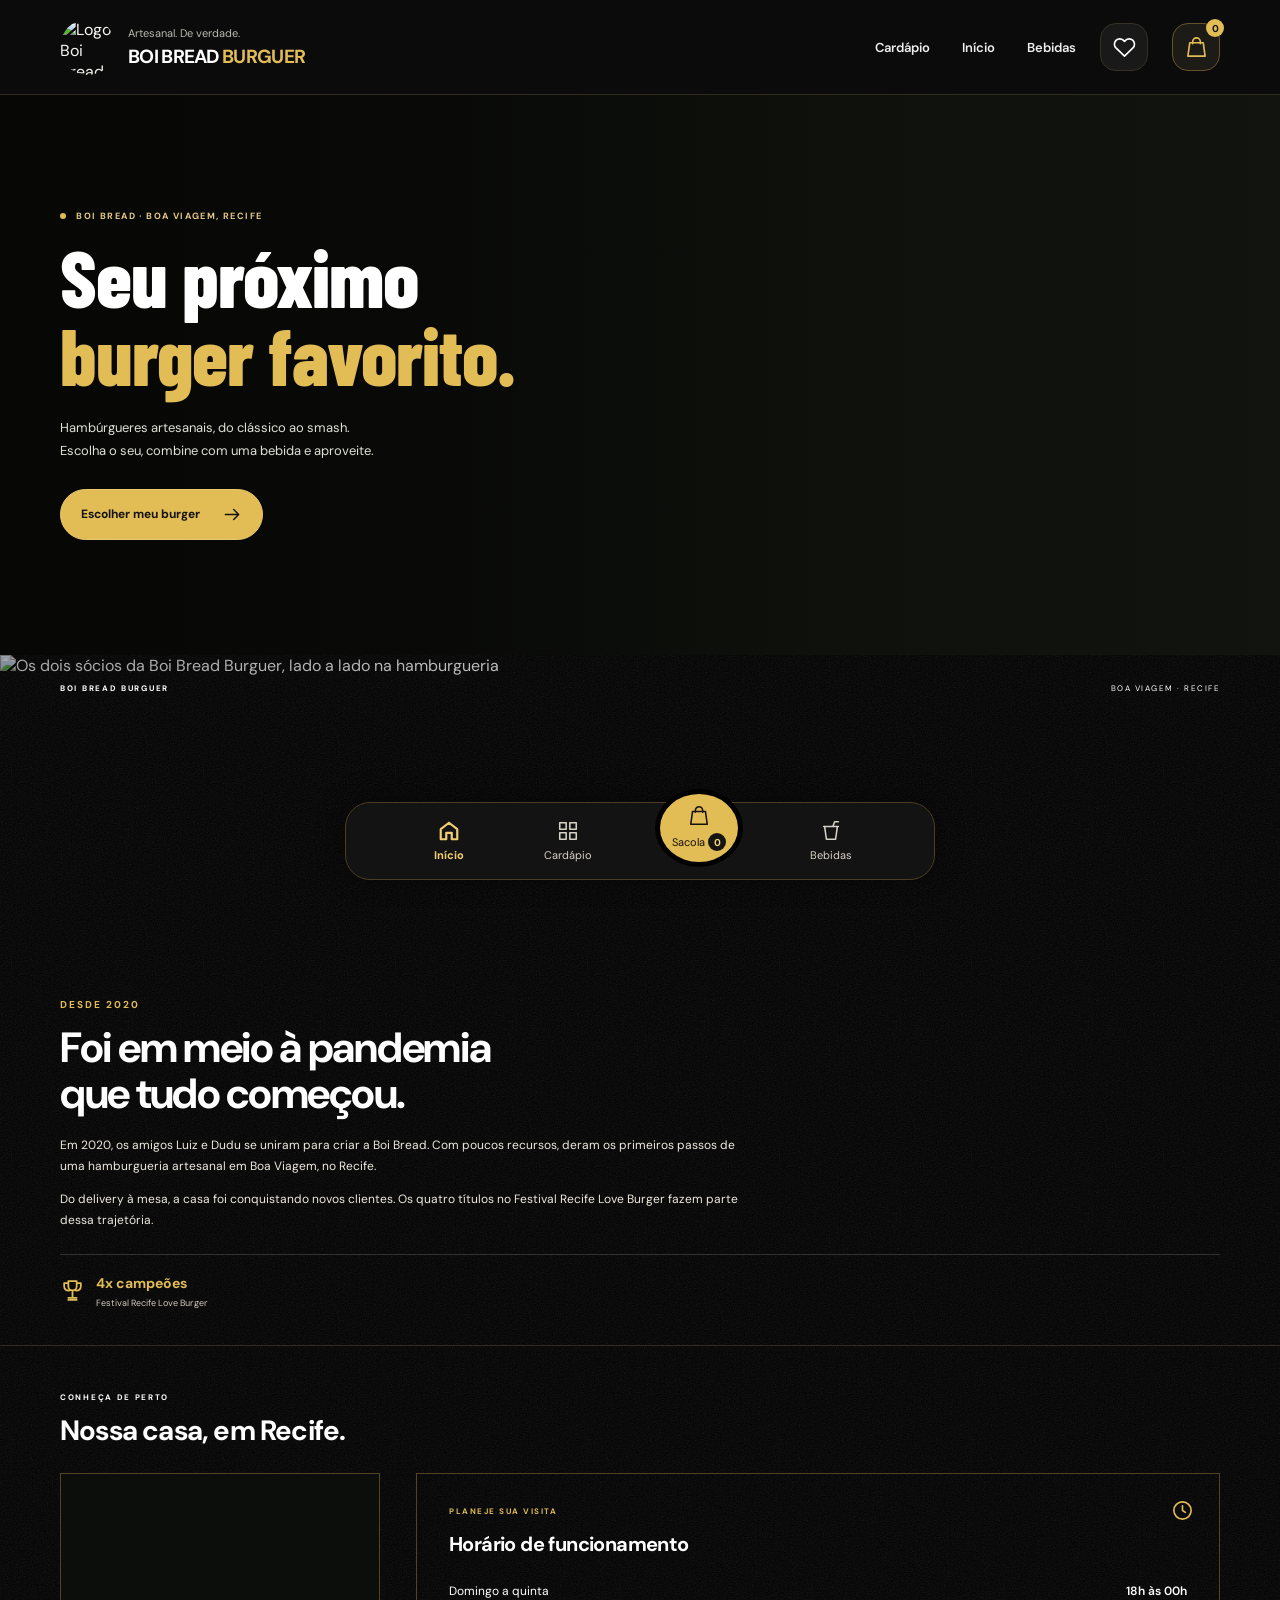
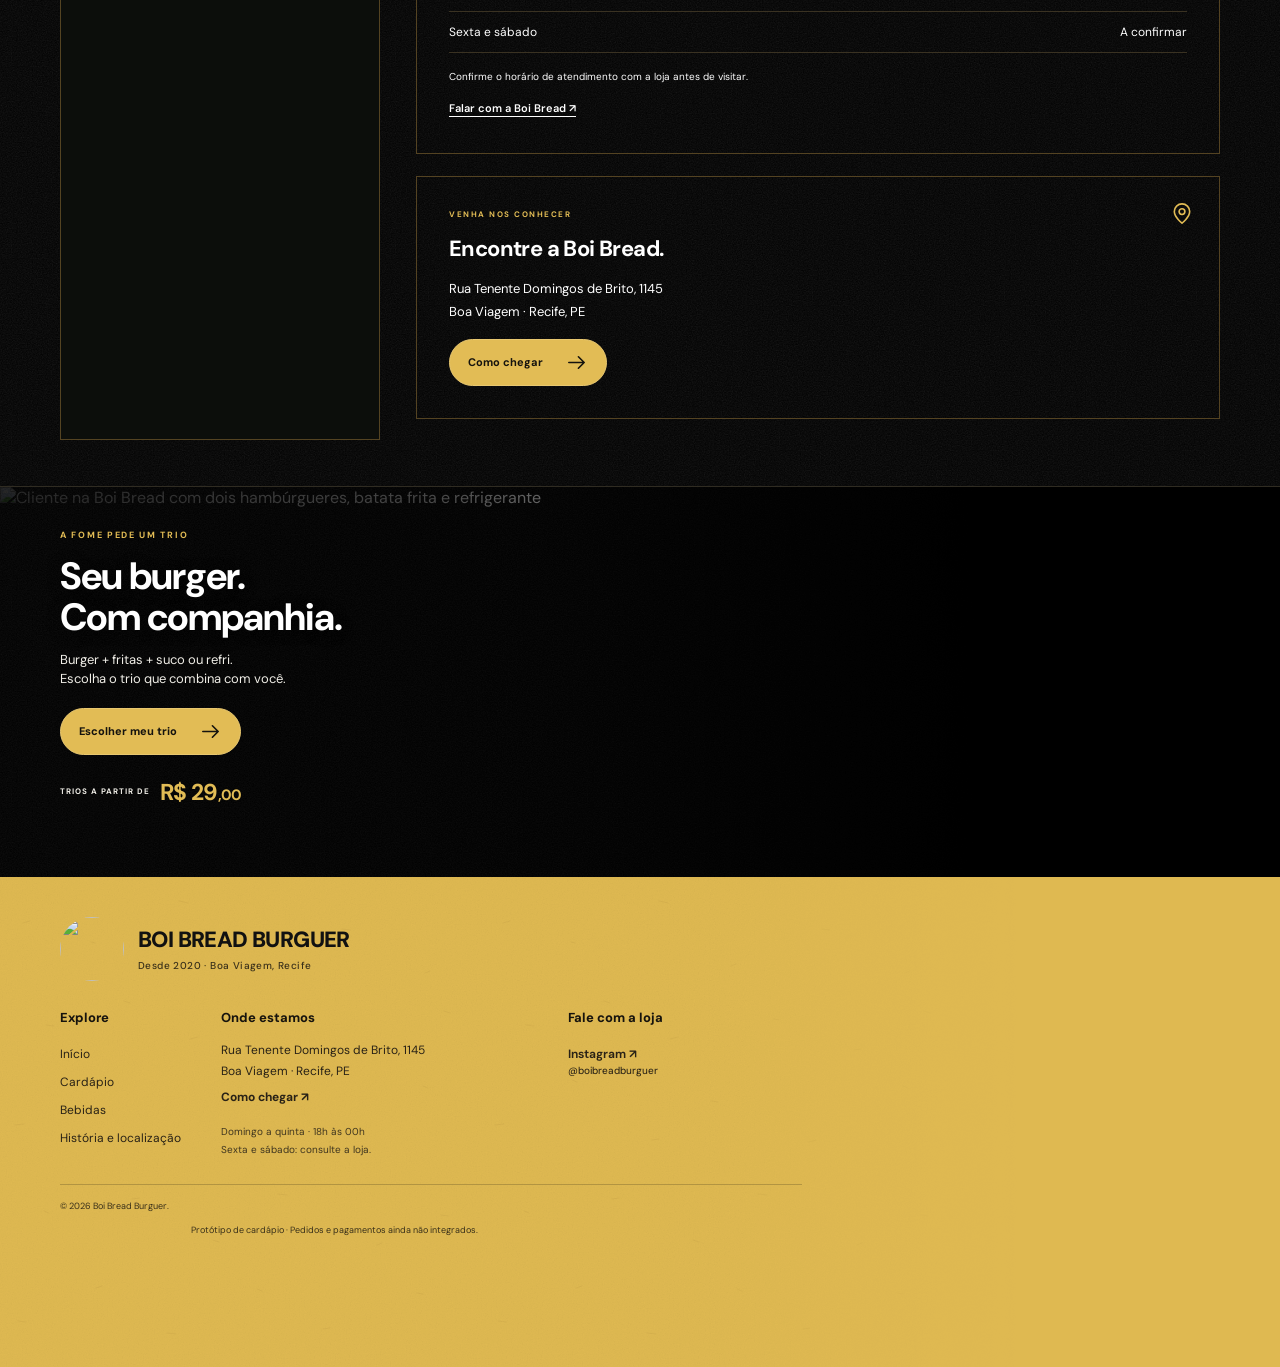
==== commit a898fbd8: "Corrige referência do vídeo principal enviado para assets" ====
--- a/index.html
+++ b/index.html
@@ -1 +1 @@
-<!doctype html><html lang="pt-BR"><head><meta charset="utf-8"><meta name="viewport" content="width=device-width,initial-scale=1"><title>Boi Bread Burguer | Feito pra matar sua fome</title><meta name="description" content="Conheça os burgers artesanais, combos e acompanhamentos da Boi Bread Burguer, em Recife."><meta property="og:title" content="Boi Bread Burguer | Cardápio artesanal"><meta property="og:description" content="Burgers, trios e acompanhamentos da Boi Bread Burguer, em Recife."><link rel="canonical" href="https://boi-bread-burguer-delivery.fancymug4096.chatgpt.site/"><meta name="theme-color" content="#080808"><link rel="stylesheet" href="style.css"><link rel="stylesheet" href="dark.css"><link rel="stylesheet" href="motion.css"><script src="addons.js" defer></script><script src="photos.js" defer></script><script src="app.js" defer></script><script src="hero-video.js" defer></script><script src="store-video.js" defer></script><script src="motion.js" defer></script></head><body id="inicio"><a class="skip" href="#cardapio">Ir para o cardápio</a><header class="header"><div class="header-inner"><a class="brand" href="#inicio"><img src="assets/logo.webp" alt="Logo Boi Bread Burguer"><span><small>Artesanal. De verdade.</small><strong>BOI BREAD<span> BURGUER</span></strong></span></a><nav class="desktop-nav"><a href="#cardapio">Cardápio</a><a href="#inicio">Início</a><a href="#bebidas">Bebidas</a></nav><button class="icon favorites" id="favorites" aria-label="Ver favoritos" data-icon="heart"></button><button class="icon bag" id="cart" aria-label="Abrir sacola"><span data-icon="bag"></span><b class="count">0</b></button></div></header><main><div id="home-view"><section class="hero traditional-hero" aria-labelledby="hero-title"><div class="hero-copy"><p class="eyebrow"><span></span> BOI BREAD · BOA VIAGEM, RECIFE</p><h1 id="hero-title">Seu próximo<br><em>burger favorito.</em></h1><p>Hambúrgueres artesanais, do clássico ao smash.<br>Escolha o seu, combine com uma bebida e aproveite.</p><div class="hero-actions"><a class="gold-button" href="#cardapio">Escolher meu burger <span data-icon="arrow"></span></a></div></div><video class="hero-video" id="hero-video" autoplay muted loop playsinline preload="metadata" poster="assets/hero-burger-poster.jpg" width="1280" height="720" aria-hidden="true"><source src="assets/hero-burger.mp4" type="video/mp4"></video><div class="hero-video-shade" aria-hidden="true"></div></section><div class="home-store history-page" id="historia"><section class="store-story founders-story" aria-labelledby="story-title"><img class="founders-photo" src="assets/socios-boi-bread.webp" alt="Os dois sócios da Boi Bread Burguer, lado a lado na hamburgueria" width="1536" height="1024" fetchpriority="high"><div class="founders-shade" aria-hidden="true"></div><div class="founders-heading"><span class="eyebrow">BOI BREAD BURGUER</span><span>BOA VIAGEM · RECIFE</span></div><div class="founders-content"><p class="founders-since">DESDE 2020</p><h2 id="story-title">Foi em meio à pandemia <br>que tudo começou.</h2><p>Em 2020, os amigos Luiz e Dudu se uniram para criar a Boi Bread. Com poucos recursos, deram os primeiros passos de uma hamburgueria artesanal em Boa Viagem, no Recife.</p><p>Do delivery à mesa, a casa foi conquistando novos clientes. Os quatro títulos no Festival Recife Love Burger fazem parte dessa trajetória.</p><div class="founders-award"><span data-icon="award"></span><span><strong>4x campeões</strong><small>Festival Recife Love Burger</small></span></div></div></section><section class="history-visit" aria-labelledby="visit-title"><div class="history-visit-heading"><p class="eyebrow">CONHEÇA DE PERTO</p><h2 id="visit-title">Nossa casa, em Recife.</h2></div><div class="history-visit-grid"><article class="store-media parking-media" aria-label="Vídeo da fachada e do estacionamento"><div class="parking-player"><video id="parking-video" width="720" height="1280" autoplay muted loop playsinline preload="metadata" poster="assets/estacionamento-poster.jpg" aria-label="Vídeo da fachada e da área de estacionamento da Boi Bread"><source src="assets/estacionamento.mp4" type="video/mp4">Seu navegador não suporta este vídeo. <a href="assets/estacionamento.mp4">Abrir o vídeo do estacionamento</a>.</video></div></article><div class="store-details"><article class="store-info hours"><svg class="store-info-icon" viewBox="0 0 24 24" aria-hidden="true"><circle cx="12" cy="12" r="9"/><path d="M12 7v5l3 2"/></svg><p class="eyebrow">PLANEJE SUA VISITA</p><h3>Horário de funcionamento</h3><div class="hours-row"><span>Domingo a quinta</span><strong>18h às 00h</strong></div><div class="hours-row"><span>Sexta e sábado</span><strong class="pending-hours">A confirmar</strong></div><p class="hours-note">Confirme o horário de atendimento com a loja antes de visitar.</p><a class="store-social" href="https://www.instagram.com/boibreadburguer/" target="_blank" rel="noopener noreferrer">Falar com a Boi Bread ↗</a></article><article class="store-info"><span class="store-info-icon" data-icon="pin"></span><p class="eyebrow">VENHA NOS CONHECER</p><h3>Encontre a Boi Bread.</h3><address>Rua Tenente Domingos de Brito, 1145<br>Boa Viagem · Recife, PE</address><a class="dark-button" href="https://www.google.com/maps/search/?api=1&query=Rua%20Tenente%20Domingos%20de%20Brito%201145%20Recife" target="_blank" rel="noopener noreferrer">Como chegar <span data-icon="arrow"></span></a></article></div></div></section></div><section class="combo-banner" id="trios-destaque"><div><p class="eyebrow">A FOME PEDE UM TRIO</p><h2>Seu burger.<br>Com companhia.</h2><p>Burger + fritas + suco ou refri.<br>Escolha o trio que combina com você.</p><button class="dark-button" id="combos">Escolher meu trio <span data-icon="arrow"></span></button><span class="combo-price">TRIOS A PARTIR DE<strong>R$ 29<span>,00</span></strong></span></div><img src="assets/trios-companhia.webp" alt="Cliente na Boi Bread com dois hambúrgueres, batata frita e refrigerante" width="588" height="580" loading="lazy"></section></div><section id="cardapio" hidden aria-labelledby="section-title"><div class="section-heading"><div><p class="eyebrow">ESCOLHA O SEU FAVORITO</p><h2 id="section-title">Os clássicos da casa</h2></div></div><nav class="menu-categories" id="menu-categories" aria-label="Categorias do cardápio"></nav><div class="products" id="products"></div><p class="empty" id="empty" hidden>Você ainda não salvou favoritos. Toque no coração de um produto para encontrá-lo aqui.</p></section><footer class="burger-footer" role="contentinfo" aria-label="Rodapé da Boi Bread Burguer"><img class="footer-scene" src="assets/footer-burger-madeira.webp" alt="Hambúrguer sobre uma base rústica de madeira" width="1536" height="1024" loading="lazy"><div class="footer-inner"><a class="footer-identity" href="./#inicio" aria-label="Boi Bread Burguer — início"><img src="assets/logo.webp" width="68" height="68" alt=""><span>BOI BREAD <b>BURGUER</b><small>Desde 2020 · Boa Viagem, Recife</small></span></a><div class="footer-info-grid"><nav class="footer-menu" aria-label="Navegação do rodapé"><h2>Explore</h2><a href="./#inicio">Início</a><a href="./#cardapio">Cardápio</a><a href="./#bebidas">Bebidas</a><a href="#historia">História e localização</a></nav><div class="footer-location"><h2>Onde estamos</h2><address>Rua Tenente Domingos de Brito, 1145<br>Boa Viagem · Recife, PE</address><a href="https://www.google.com/maps/search/?api=1&amp;query=Rua%20Tenente%20Domingos%20de%20Brito%201145%20Recife" target="_blank" rel="noopener noreferrer">Como chegar ↗</a><p>Domingo a quinta · 18h às 00h<br>Sexta e sábado: consulte a loja.</p></div><div class="footer-contact"><h2>Fale com a loja</h2><a href="https://www.instagram.com/boibreadburguer/" target="_blank" rel="noopener noreferrer">Instagram ↗<span>@boibreadburguer</span></a></div></div><div class="footer-legal"><span>© 2026 Boi Bread Burguer.</span><small>Protótipo de cardápio · Pedidos e pagamentos ainda não integrados.</small></div></div></footer></main><nav class="bottom-nav" aria-label="Navegação principal"><a href="#inicio" id="bottom-home" class="active" aria-current="page"><span data-icon="home"></span>Início</a><a href="#cardapio" id="bottom-menu"><span data-icon="grid"></span>Cardápio</a><button class="nav-cart" id="bottom-cart"><span data-icon="bag"></span><span>Sacola <b class="count">0</b></span></button><button id="bottom-drinks"><svg viewBox="0 0 24 24" aria-hidden="true"><path d="M5 7h14l-2 14H7L5 7ZM14 7l2-5h4M4 7h16"/></svg>Bebidas</button></nav><dialog id="dialog" aria-labelledby="dialog-title"><div class="dialog-top"><h2 id="dialog-title"></h2><button class="icon" id="close-dialog" aria-label="Fechar">×</button></div><div id="dialog-content"></div></dialog><div class="toast" id="toast" role="status"></div></body></html>
+<!doctype html><html lang="pt-BR"><head><meta charset="utf-8"><meta name="viewport" content="width=device-width,initial-scale=1"><title>Boi Bread Burguer | Feito pra matar sua fome</title><meta name="description" content="Conheça os burgers artesanais, combos e acompanhamentos da Boi Bread Burguer, em Recife."><meta property="og:title" content="Boi Bread Burguer | Cardápio artesanal"><meta property="og:description" content="Burgers, trios e acompanhamentos da Boi Bread Burguer, em Recife."><link rel="canonical" href="https://boi-bread-burguer-delivery.fancymug4096.chatgpt.site/"><meta name="theme-color" content="#080808"><link rel="stylesheet" href="style.css"><link rel="stylesheet" href="dark.css"><link rel="stylesheet" href="motion.css"><script src="addons.js" defer></script><script src="photos.js" defer></script><script src="app.js" defer></script><script src="hero-video.js" defer></script><script src="store-video.js" defer></script><script src="motion.js" defer></script></head><body id="inicio"><a class="skip" href="#cardapio">Ir para o cardápio</a><header class="header"><div class="header-inner"><a class="brand" href="#inicio"><img src="assets/logo.webp" alt="Logo Boi Bread Burguer"><span><small>Artesanal. De verdade.</small><strong>BOI BREAD<span> BURGUER</span></strong></span></a><nav class="desktop-nav"><a href="#cardapio">Cardápio</a><a href="#inicio">Início</a><a href="#bebidas">Bebidas</a></nav><button class="icon favorites" id="favorites" aria-label="Ver favoritos" data-icon="heart"></button><button class="icon bag" id="cart" aria-label="Abrir sacola"><span data-icon="bag"></span><b class="count">0</b></button></div></header><main><div id="home-view"><section class="hero traditional-hero" aria-labelledby="hero-title"><div class="hero-copy"><p class="eyebrow"><span></span> BOI BREAD · BOA VIAGEM, RECIFE</p><h1 id="hero-title">Seu próximo<br><em>burger favorito.</em></h1><p>Hambúrgueres artesanais, do clássico ao smash.<br>Escolha o seu, combine com uma bebida e aproveite.</p><div class="hero-actions"><a class="gold-button" href="#cardapio">Escolher meu burger <span data-icon="arrow"></span></a></div></div><video class="hero-video" id="hero-video" autoplay muted loop playsinline preload="metadata" poster="assets/hero-burger-poster.jpg" width="1280" height="720" aria-hidden="true"><source src="assets/VID-20261030-WA0105.mp4" type="video/mp4"></video><div class="hero-video-shade" aria-hidden="true"></div></section><div class="home-store history-page" id="historia"><section class="store-story founders-story" aria-labelledby="story-title"><img class="founders-photo" src="assets/socios-boi-bread.webp" alt="Os dois sócios da Boi Bread Burguer, lado a lado na hamburgueria" width="1536" height="1024" fetchpriority="high"><div class="founders-shade" aria-hidden="true"></div><div class="founders-heading"><span class="eyebrow">BOI BREAD BURGUER</span><span>BOA VIAGEM · RECIFE</span></div><div class="founders-content"><p class="founders-since">DESDE 2020</p><h2 id="story-title">Foi em meio à pandemia <br>que tudo começou.</h2><p>Em 2020, os amigos Luiz e Dudu se uniram para criar a Boi Bread. Com poucos recursos, deram os primeiros passos de uma hamburgueria artesanal em Boa Viagem, no Recife.</p><p>Do delivery à mesa, a casa foi conquistando novos clientes. Os quatro títulos no Festival Recife Love Burger fazem parte dessa trajetória.</p><div class="founders-award"><span data-icon="award"></span><span><strong>4x campeões</strong><small>Festival Recife Love Burger</small></span></div></div></section><section class="history-visit" aria-labelledby="visit-title"><div class="history-visit-heading"><p class="eyebrow">CONHEÇA DE PERTO</p><h2 id="visit-title">Nossa casa, em Recife.</h2></div><div class="history-visit-grid"><article class="store-media parking-media" aria-label="Vídeo da fachada e do estacionamento"><div class="parking-player"><video id="parking-video" width="720" height="1280" autoplay muted loop playsinline preload="metadata" poster="assets/estacionamento-poster.jpg" aria-label="Vídeo da fachada e da área de estacionamento da Boi Bread"><source src="assets/estacionamento.mp4" type="video/mp4">Seu navegador não suporta este vídeo. <a href="assets/estacionamento.mp4">Abrir o vídeo do estacionamento</a>.</video></div></article><div class="store-details"><article class="store-info hours"><svg class="store-info-icon" viewBox="0 0 24 24" aria-hidden="true"><circle cx="12" cy="12" r="9"/><path d="M12 7v5l3 2"/></svg><p class="eyebrow">PLANEJE SUA VISITA</p><h3>Horário de funcionamento</h3><div class="hours-row"><span>Domingo a quinta</span><strong>18h às 00h</strong></div><div class="hours-row"><span>Sexta e sábado</span><strong class="pending-hours">A confirmar</strong></div><p class="hours-note">Confirme o horário de atendimento com a loja antes de visitar.</p><a class="store-social" href="https://www.instagram.com/boibreadburguer/" target="_blank" rel="noopener noreferrer">Falar com a Boi Bread ↗</a></article><article class="store-info"><span class="store-info-icon" data-icon="pin"></span><p class="eyebrow">VENHA NOS CONHECER</p><h3>Encontre a Boi Bread.</h3><address>Rua Tenente Domingos de Brito, 1145<br>Boa Viagem · Recife, PE</address><a class="dark-button" href="https://www.google.com/maps/search/?api=1&query=Rua%20Tenente%20Domingos%20de%20Brito%201145%20Recife" target="_blank" rel="noopener noreferrer">Como chegar <span data-icon="arrow"></span></a></article></div></div></section></div><section class="combo-banner" id="trios-destaque"><div><p class="eyebrow">A FOME PEDE UM TRIO</p><h2>Seu burger.<br>Com companhia.</h2><p>Burger + fritas + suco ou refri.<br>Escolha o trio que combina com você.</p><button class="dark-button" id="combos">Escolher meu trio <span data-icon="arrow"></span></button><span class="combo-price">TRIOS A PARTIR DE<strong>R$ 29<span>,00</span></strong></span></div><img src="assets/trios-companhia.webp" alt="Cliente na Boi Bread com dois hambúrgueres, batata frita e refrigerante" width="588" height="580" loading="lazy"></section></div><section id="cardapio" hidden aria-labelledby="section-title"><div class="section-heading"><div><p class="eyebrow">ESCOLHA O SEU FAVORITO</p><h2 id="section-title">Os clássicos da casa</h2></div></div><nav class="menu-categories" id="menu-categories" aria-label="Categorias do cardápio"></nav><div class="products" id="products"></div><p class="empty" id="empty" hidden>Você ainda não salvou favoritos. Toque no coração de um produto para encontrá-lo aqui.</p></section><footer class="burger-footer" role="contentinfo" aria-label="Rodapé da Boi Bread Burguer"><img class="footer-scene" src="assets/footer-burger-madeira.webp" alt="Hambúrguer sobre uma base rústica de madeira" width="1536" height="1024" loading="lazy"><div class="footer-inner"><a class="footer-identity" href="./#inicio" aria-label="Boi Bread Burguer — início"><img src="assets/logo.webp" width="68" height="68" alt=""><span>BOI BREAD <b>BURGUER</b><small>Desde 2020 · Boa Viagem, Recife</small></span></a><div class="footer-info-grid"><nav class="footer-menu" aria-label="Navegação do rodapé"><h2>Explore</h2><a href="./#inicio">Início</a><a href="./#cardapio">Cardápio</a><a href="./#bebidas">Bebidas</a><a href="#historia">História e localização</a></nav><div class="footer-location"><h2>Onde estamos</h2><address>Rua Tenente Domingos de Brito, 1145<br>Boa Viagem · Recife, PE</address><a href="https://www.google.com/maps/search/?api=1&amp;query=Rua%20Tenente%20Domingos%20de%20Brito%201145%20Recife" target="_blank" rel="noopener noreferrer">Como chegar ↗</a><p>Domingo a quinta · 18h às 00h<br>Sexta e sábado: consulte a loja.</p></div><div class="footer-contact"><h2>Fale com a loja</h2><a href="https://www.instagram.com/boibreadburguer/" target="_blank" rel="noopener noreferrer">Instagram ↗<span>@boibreadburguer</span></a></div></div><div class="footer-legal"><span>© 2026 Boi Bread Burguer.</span><small>Protótipo de cardápio · Pedidos e pagamentos ainda não integrados.</small></div></div></footer></main><nav class="bottom-nav" aria-label="Navegação principal"><a href="#inicio" id="bottom-home" class="active" aria-current="page"><span data-icon="home"></span>Início</a><a href="#cardapio" id="bottom-menu"><span data-icon="grid"></span>Cardápio</a><button class="nav-cart" id="bottom-cart"><span data-icon="bag"></span><span>Sacola <b class="count">0</b></span></button><button id="bottom-drinks"><svg viewBox="0 0 24 24" aria-hidden="true"><path d="M5 7h14l-2 14H7L5 7ZM14 7l2-5h4M4 7h16"/></svg>Bebidas</button></nav><dialog id="dialog" aria-labelledby="dialog-title"><div class="dialog-top"><h2 id="dialog-title"></h2><button class="icon" id="close-dialog" aria-label="Fechar">×</button></div><div id="dialog-content"></div></dialog><div class="toast" id="toast" role="status"></div></body></html>
